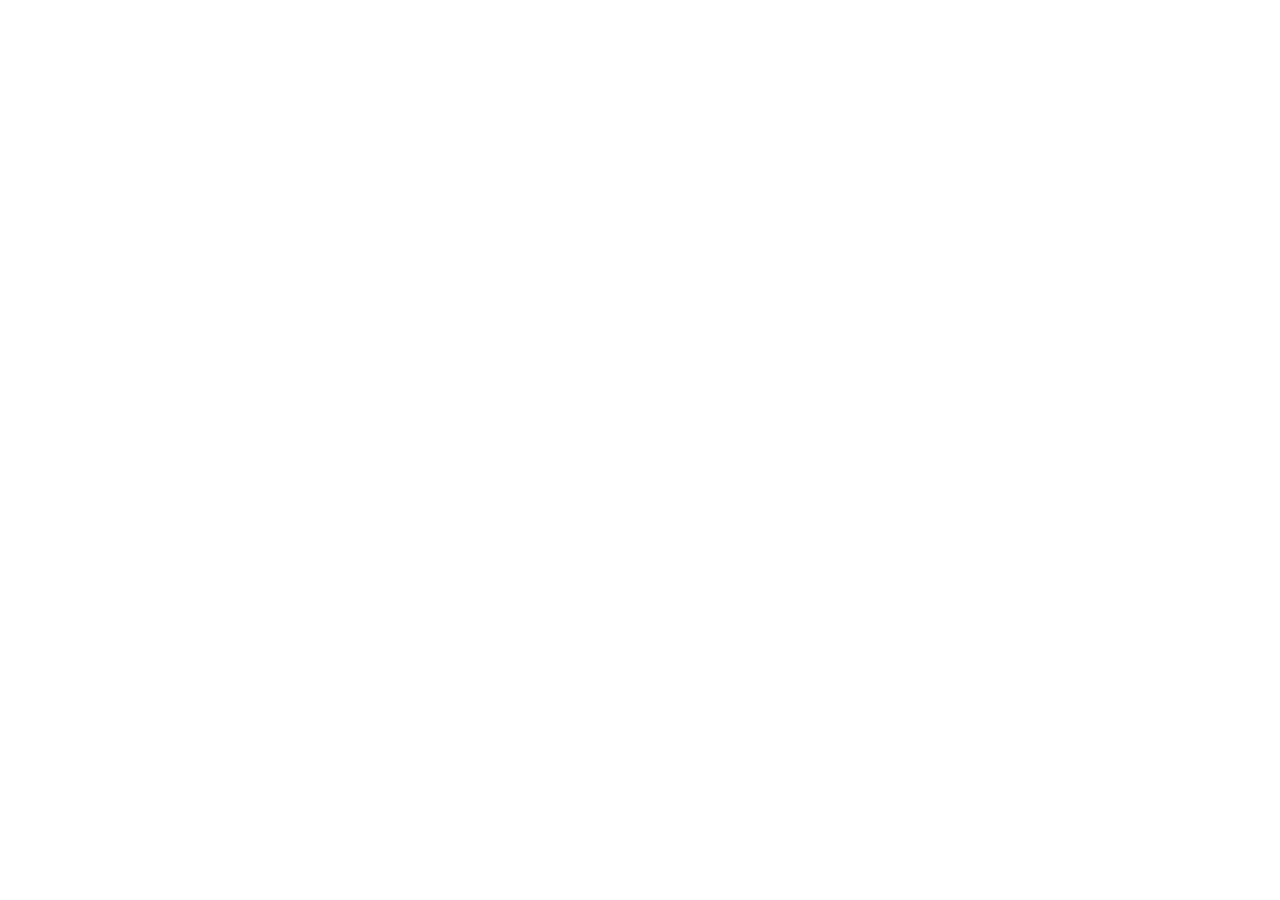
==== tournage.html @ 10fb2f72 "ajout gabarit de base + tailwind" ====
<!DOCTYPE html>
<html lang="fr">
  <head>
    <meta charset="utf-8" />
    <meta name="viewport" content="width=device-width, initial-scale=1.0" />
    <title>Gabarit de site web</title>
    <!-- Code de la description ci-dessous -->
    <meta name="description" content="Description site">
    <link rel="stylesheet" href="css/normalize.css" />
    <link rel="stylesheet" href="css/style.css" />

    <link href="https://unpkg.com/tailwindcss@^1.0/dist/tailwind.min.css" rel="stylesheet">
  </head>

  <body>

  </body>
</html>
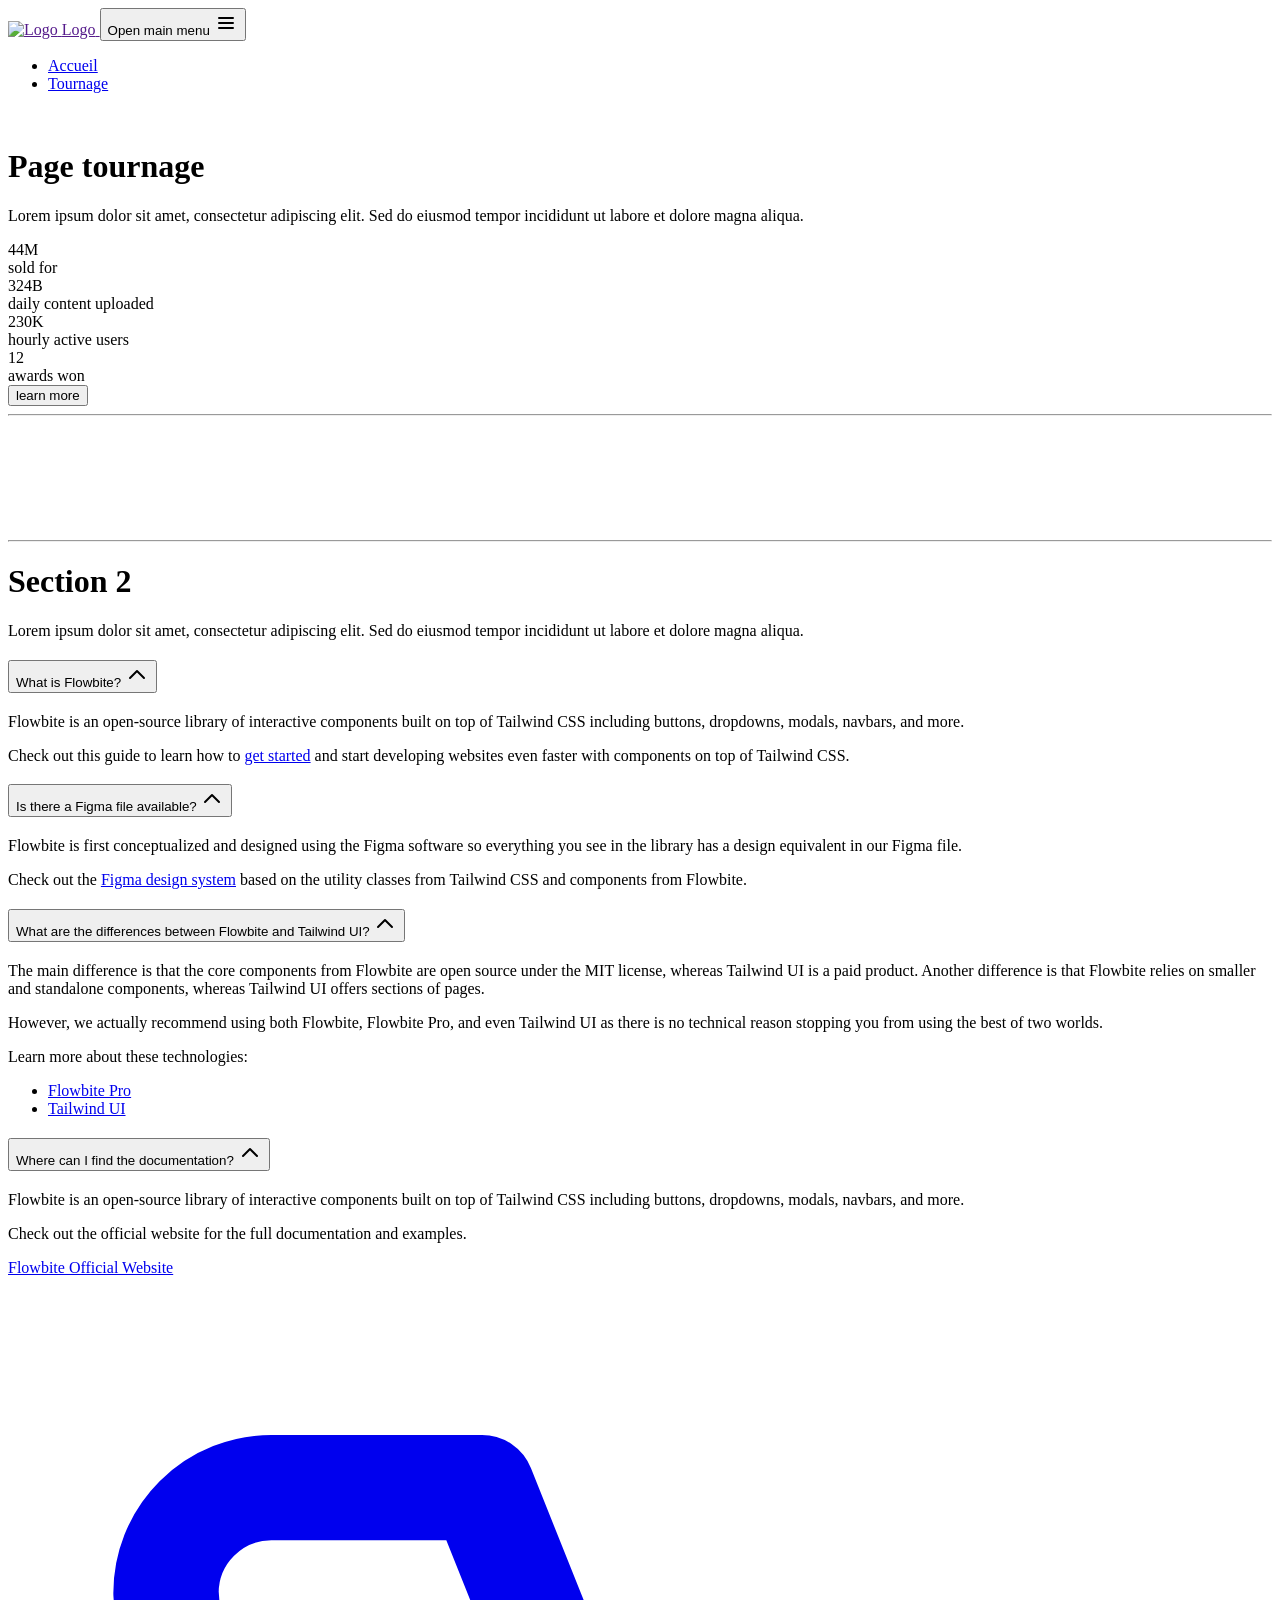
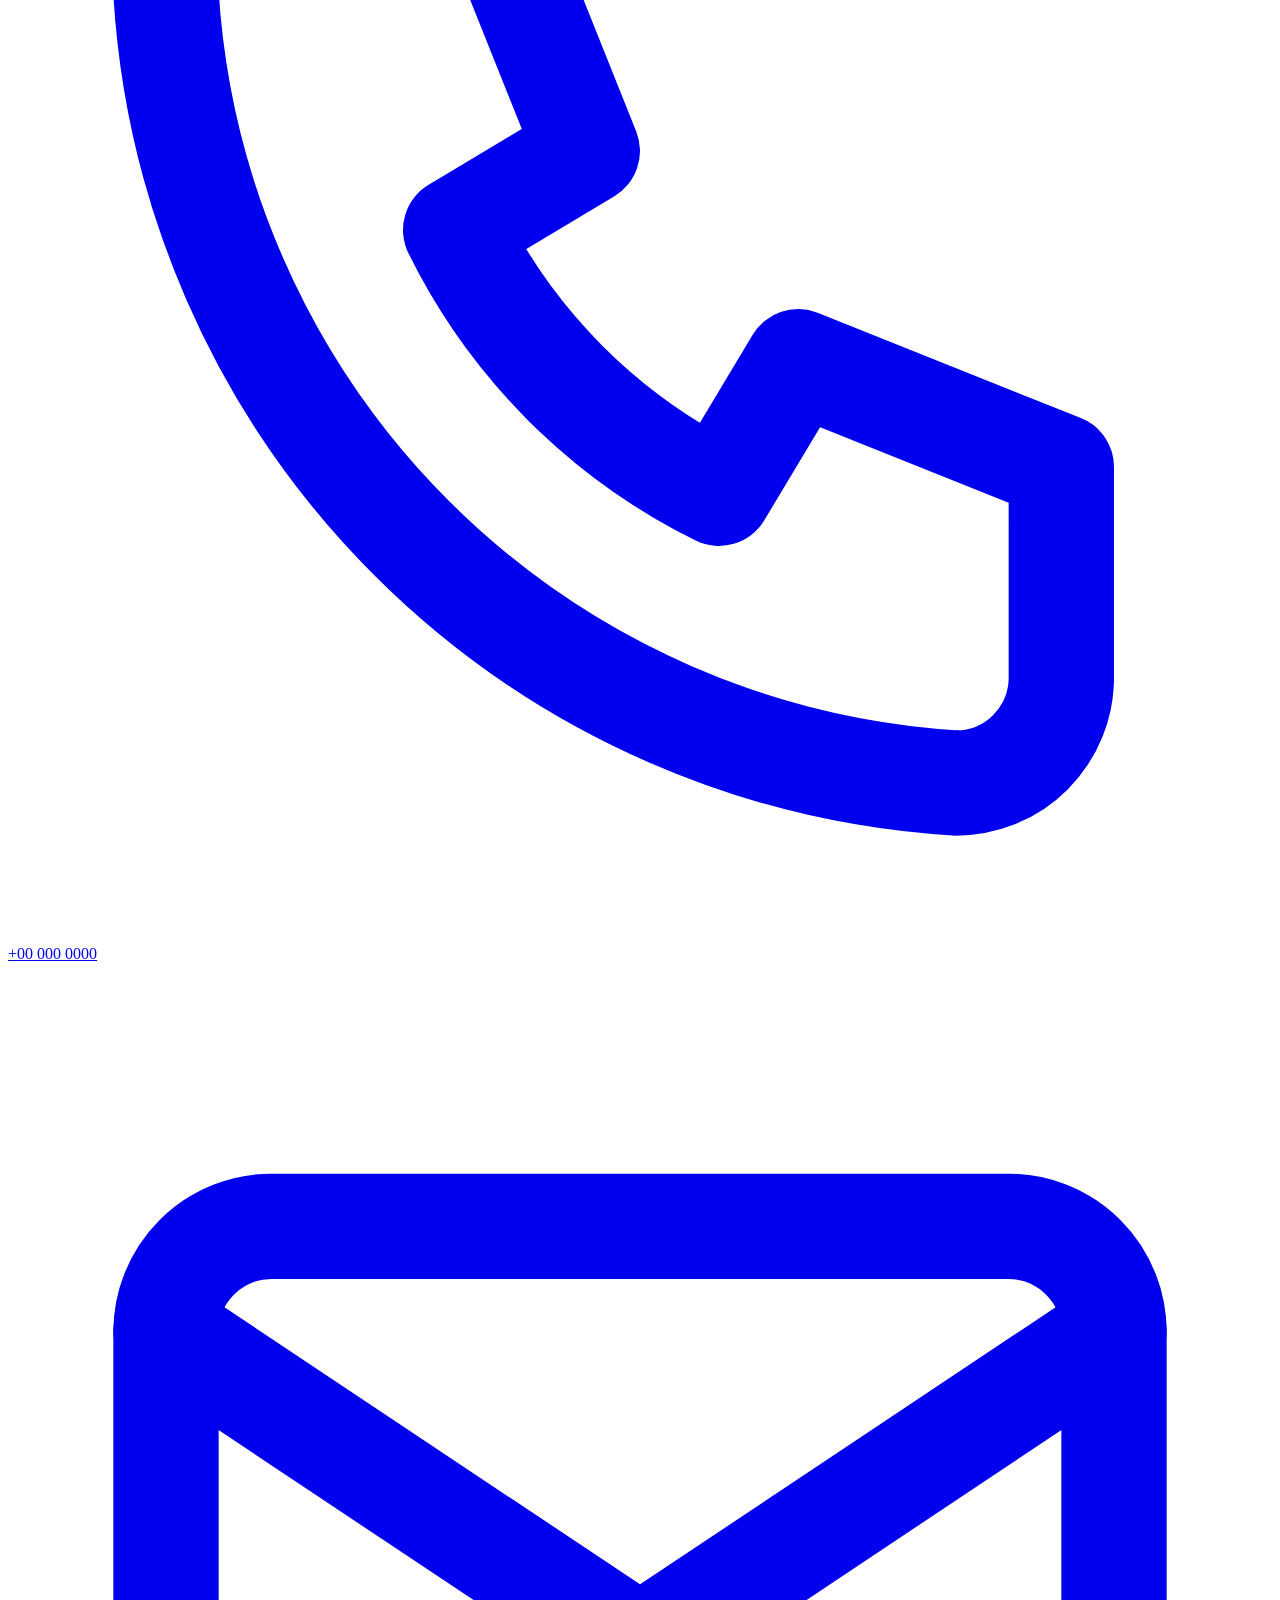
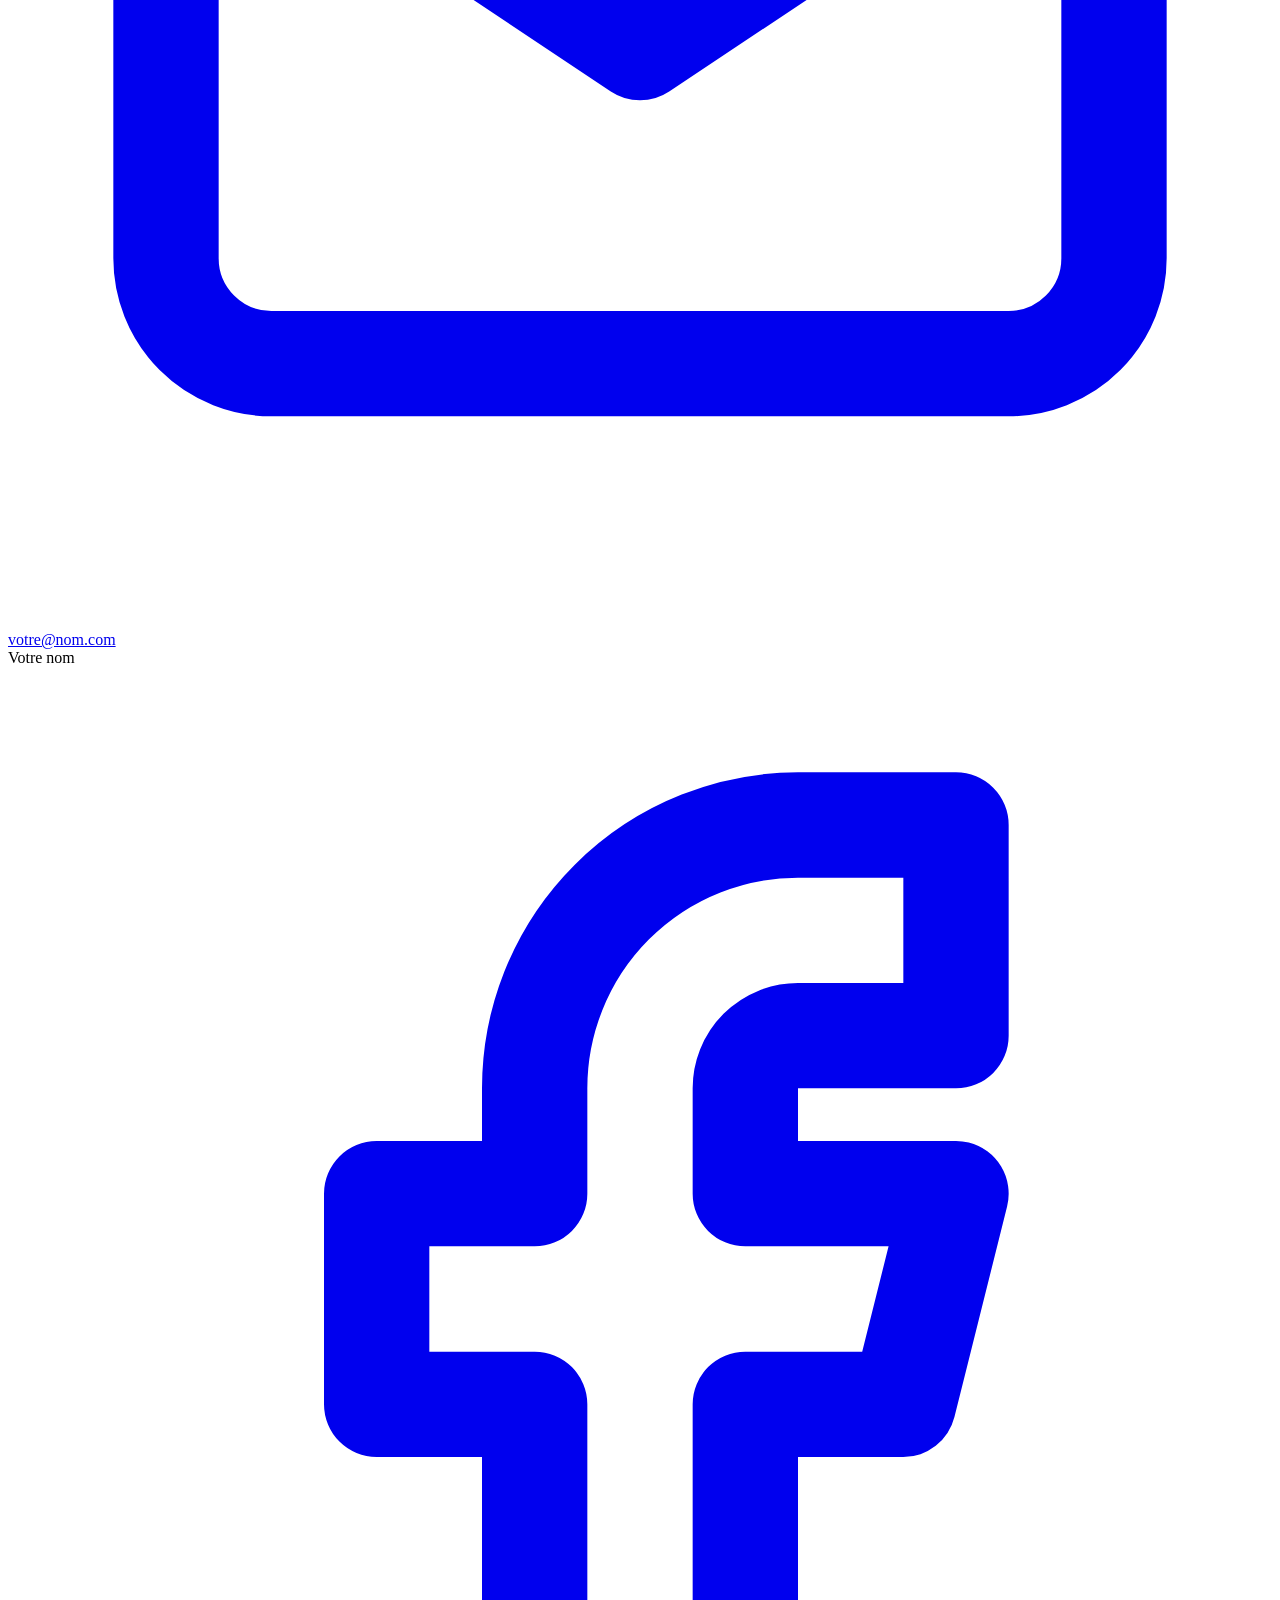
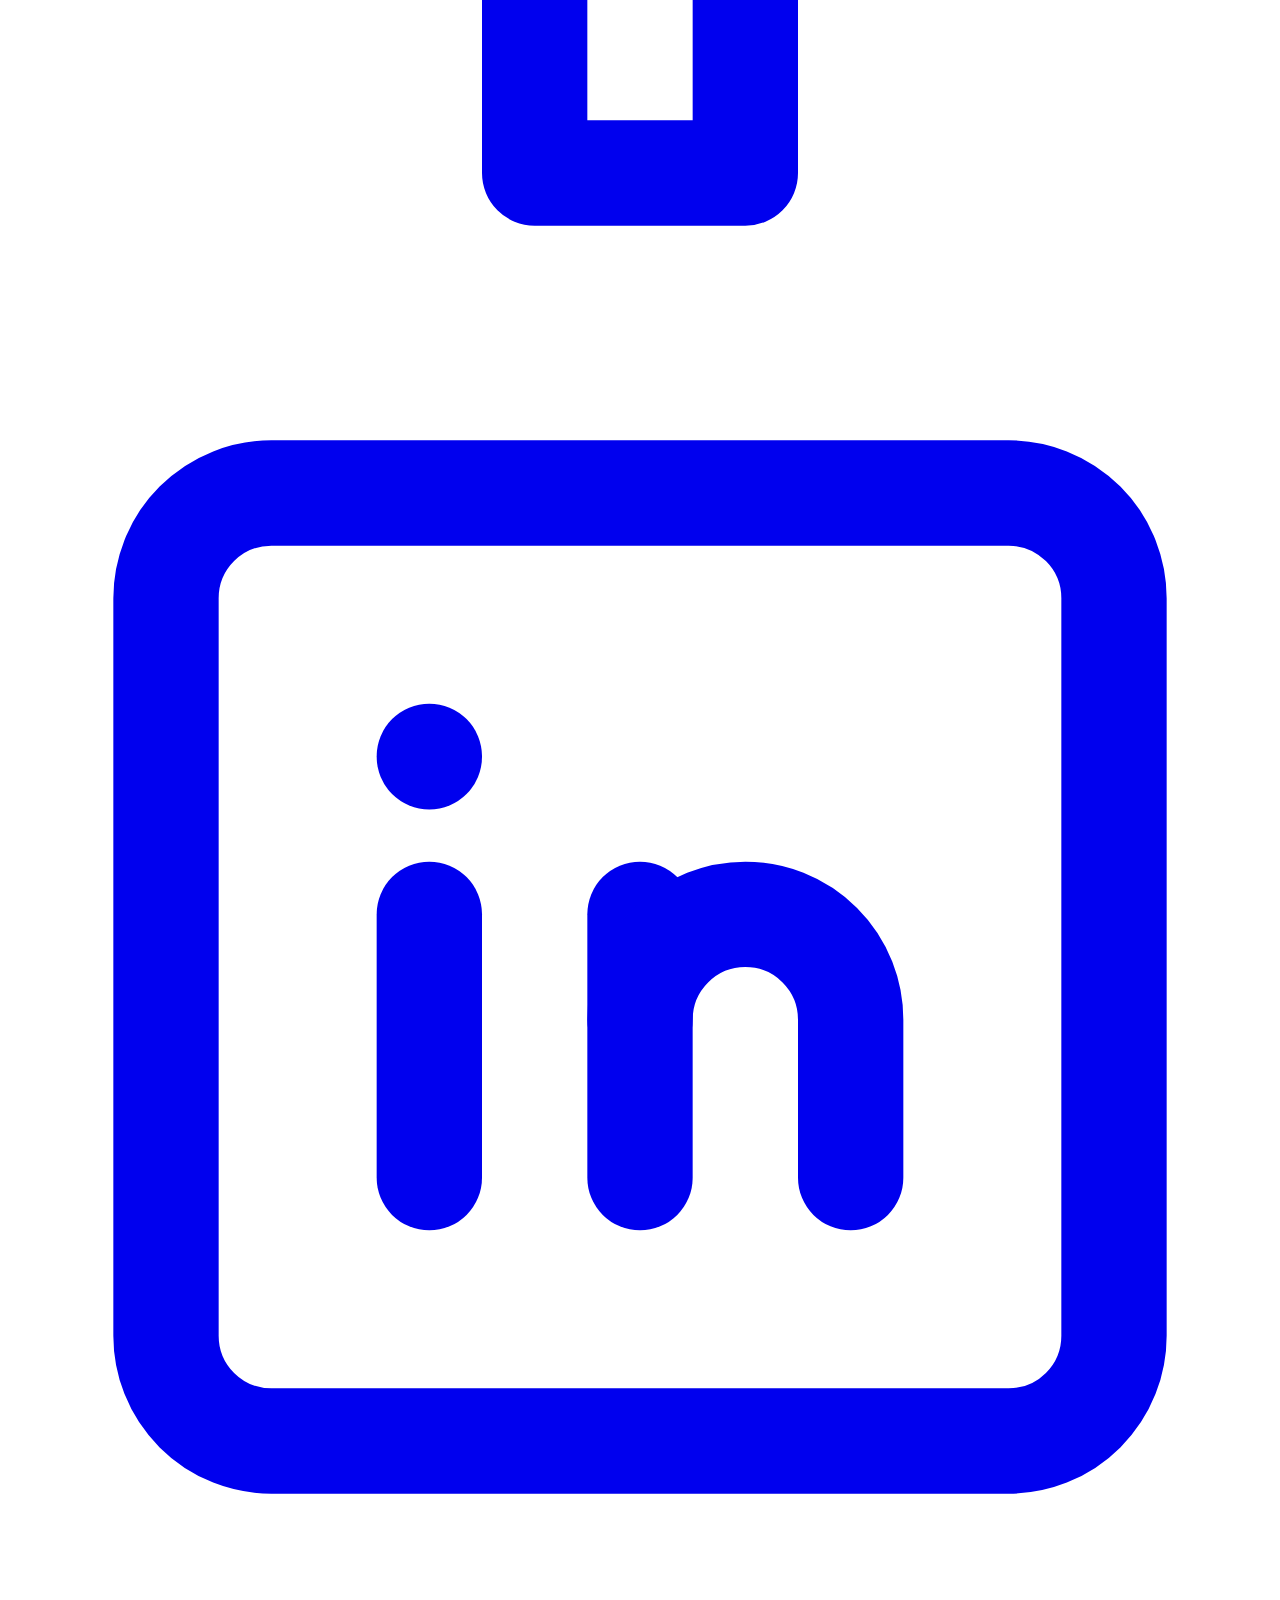
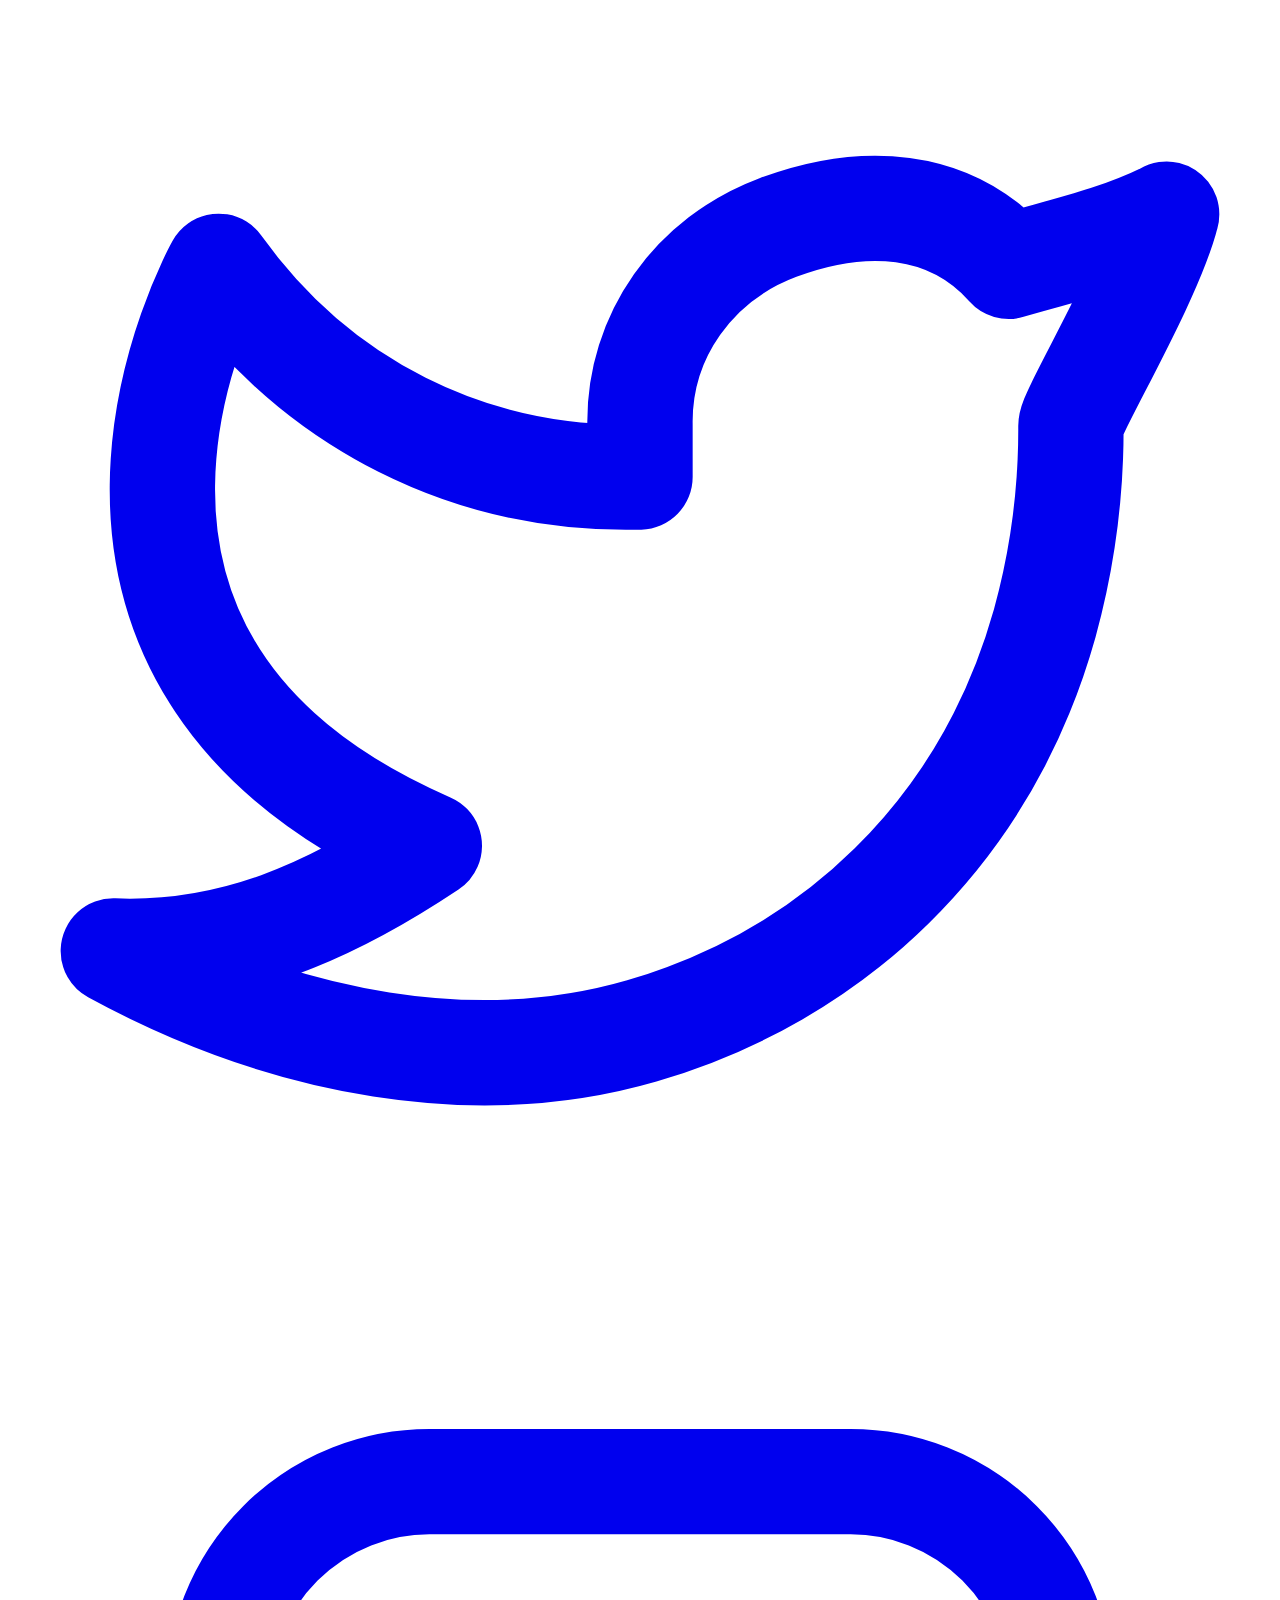
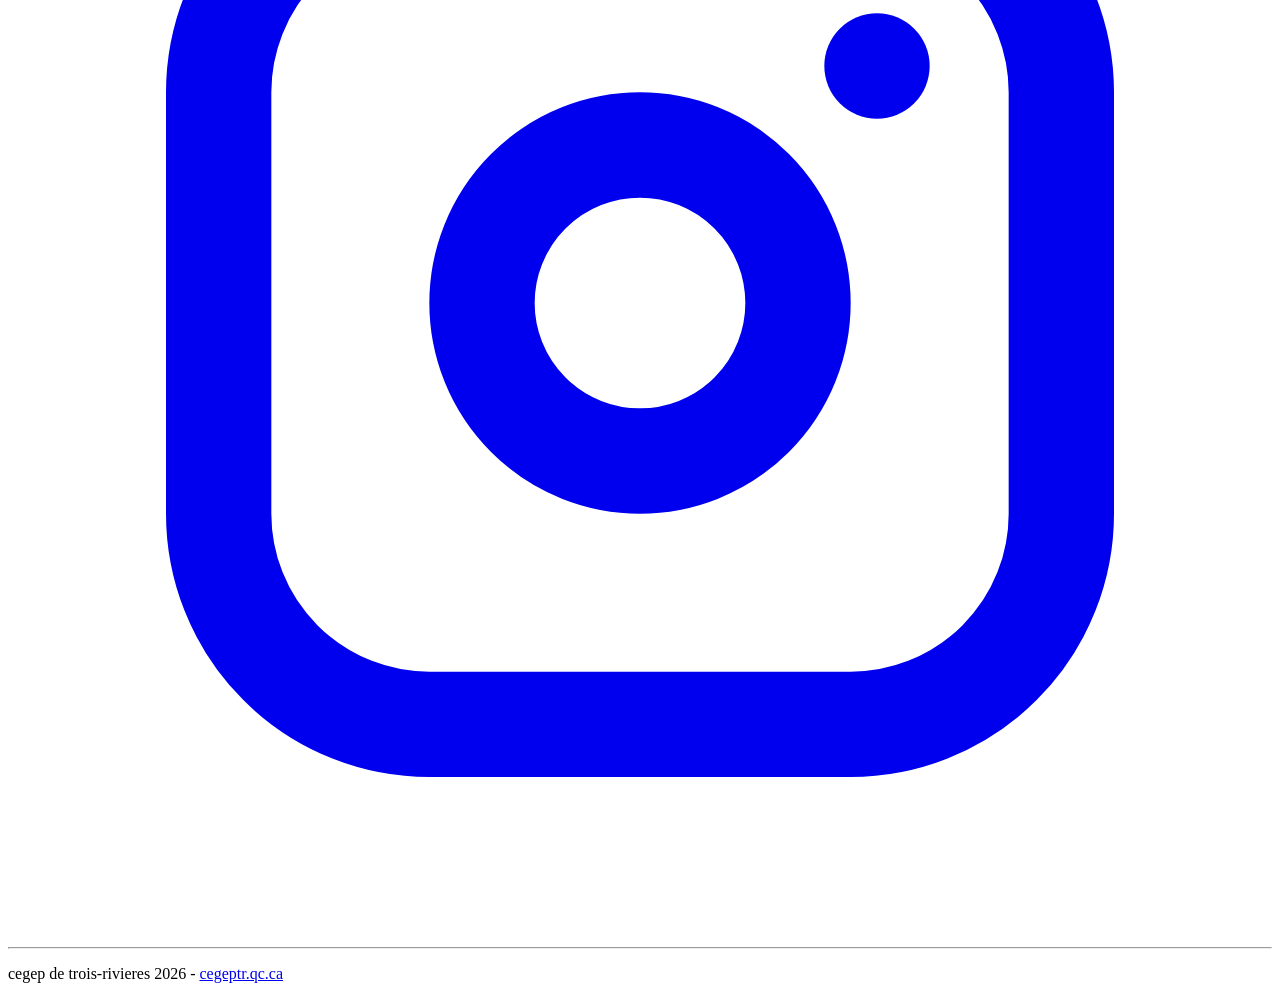
==== commit b10a17a8: "ajout structure de base" ====
--- a/tournage.html
+++ b/tournage.html
@@ -1,18 +1,327 @@
 <!DOCTYPE html>
 <html lang="fr">
-  <head>
-    <meta charset="utf-8" />
-    <meta name="viewport" content="width=device-width, initial-scale=1.0" />
-    <title>Gabarit de site web</title>
-    <!-- Code de la description ci-dessous -->
-    <meta name="description" content="Description site">
-    <link rel="stylesheet" href="css/normalize.css" />
-    <link rel="stylesheet" href="css/style.css" />
-
-    <link href="https://unpkg.com/tailwindcss@^1.0/dist/tailwind.min.css" rel="stylesheet">
-  </head>
-
-  <body>
-
-  </body>
+
+<head>
+  <meta charset="utf-8" />
+  <meta name="viewport" content="width=device-width, initial-scale=1.0" />
+
+  <title>Gabarit de site web</title>
+  <meta name="description" content="Description site">
+
+  <link rel="stylesheet" href="css/normalize.css" />
+  <link rel="stylesheet" href="css/style.css" />
+
+  <link href="https://unpkg.com/tailwindcss@^1.0/dist/tailwind.min.css" rel="stylesheet">
+  <script src="https://unpkg.com/flowbite@1.5.3/dist/flowbite.js"></script>
+
+</head>
+
+<body>
+
+  <header class="header bg-gray-800 text-white">
+    <!-- NAV BAR -->
+    <nav class="bg-neutral-primary w-full z-20 top-0 start-0 border-b border-default">
+      <div class="max-w-screen-xl flex flex-wrap items-center justify-between mx-auto p-4">
+        <a href="" class="flex items-center space-x-3 rtl:space-x-reverse">
+          <img src="" class="h-7" alt="Logo" />
+          <span class="self-center text-xl text-heading font-semibold whitespace-nowrap">Logo</span>
+        </a>
+        <button data-collapse-toggle="navbar-default" type="button"
+          class="inline-flex items-center p-2 w-10 h-10 justify-center text-sm text-body rounded-base md:hidden hover:bg-neutral-secondary-soft hover:text-heading focus:outline-none focus:ring-2 focus:ring-neutral-tertiary"
+          aria-controls="navbar-default" aria-expanded="false">
+          <span class="sr-only">Open main menu</span>
+          <svg class="w-6 h-6" aria-hidden="true" xmlns="http://www.w3.org/2000/svg" width="24" height="24" fill="none"
+            viewBox="0 0 24 24">
+            <path stroke="currentColor" stroke-linecap="round" stroke-width="2" d="M5 7h14M5 12h14M5 17h14" />
+          </svg>
+        </button>
+        <div class="hidden w-full md:block md:w-auto" id="navbar-default">
+          <ul
+            class="font-medium flex flex-col p-4 md:p-0 mt-4 border border-default rounded-base bg-neutral-secondary-soft md:flex-row md:space-x-8 rtl:space-x-reverse md:mt-0 md:border-0 md:bg-neutral-primary">
+            <li>
+              <a href="index.html"
+                class="block py-2 px-3 text-heading rounded hover:bg-neutral-tertiary md:hover:bg-transparent md:border-0 md:hover:text-fg-brand md:p-0 md:dark:hover:bg-transparent">Accueil</a>
+            </li>
+            <li>
+              <a href="tournage.html"
+                class="block py-2 px-3 text-heading rounded hover:bg-neutral-tertiary md:hover:bg-transparent md:border-0 md:hover:text-fg-brand md:p-0 md:dark:hover:bg-transparent">Tournage</a>
+            </li>
+
+          </ul>
+        </div>
+      </div>
+    </nav>
+  </header>
+
+  <main class="max-w-7xl mx-auto px-4 sm:px-6 lg:px-8 py-8">
+    <div class="grid grid-cols-1 md:grid-cols-2 gap-4 mb-8">
+
+      <div class="bg-gray-200 p-4">
+        <img src="" alt="" class="w-full h-auto" />
+      </div>
+
+      <div>
+        <h1 class="text-3xl font-bold text-gray-900">Page tournage</h1>
+
+        <p class="mt-4 text-gray-700">
+          Lorem ipsum dolor sit amet, consectetur adipiscing elit. Sed do eiusmod tempor incididunt ut labore et dolore
+          magna aliqua.
+        </p>
+
+        <div class="grid grid-cols-2 gap-4">
+          <div class="mt-4">
+            <div class="text-2xl font-bold text-green-500">44M</div>
+            <span class="text-gray-700">sold for </span>
+          </div>
+
+          <div class="mt-4">
+            <div class="text-2xl font-bold text-green-500">324B</div>
+            <span class="text-gray-700">daily content uploaded</span>
+          </div>
+
+          <div class="mt-4">
+            <div class="text-2xl font-bold text-green-500">230K</div>
+            <span class="text-gray-700">hourly active users</span>
+          </div>
+
+          <div class="mt-4">
+            <div class="text-2xl font-bold text-green-500">12</div>
+            <span class="text-gray-700">awards won</span>
+          </div>
+        </div>
+
+        <div class="mt-4">
+          <button class="bg-blue-500 hover:bg-blue-700 text-white font-bold py-2 px-4 rounded hover:shadow-lg transition duration-300">
+            learn more
+          </button>
+        </div>
+      </div>
+
+    </div>
+
+    <hr class="my-8">
+
+    <div class="grid grid-cols-1 md:grid-cols-3 gap-4">
+      <div class="bg-gray-200 p-4">
+        <img src="" alt="" class="w-full h-auto" />
+      </div>
+
+      <div class="bg-gray-200 p-4">
+        <img src="" alt="" class="w-full h-auto" />
+      </div>
+
+      <div class="bg-gray-200 p-4">
+        <img src="" alt="" class="w-full h-auto" />
+      </div>
+
+      <div class="bg-gray-200 p-4">
+        <img src="" alt="" class="w-full h-auto" />
+      </div>
+
+      <div class="bg-gray-200 p-4">
+        <img src="" alt="" class="w-full h-auto" />
+      </div>
+
+      <div class="bg-gray-200 p-4">
+        <img src="" alt="" class="w-full h-auto" />
+      </div>
+    </div>
+
+    <hr class="my-8">
+
+    <div>
+      <h1 class="text-3xl font-bold text-gray-900 text-center">Section 2</h1>
+      <p class="mt-4 text-gray-700 text-center">
+        Lorem ipsum dolor sit amet, consectetur adipiscing elit. Sed do eiusmod tempor incididunt ut labore et dolore
+        magna aliqua.
+      </p>
+
+
+      <div id="accordion-flush" data-accordion="collapse" data-active-classes="bg-neutral-primary text-heading"
+        data-inactive-classes="text-body" class="grid grid-cols-1 md:grid-cols-2 gap-x-8">
+
+        <!-- Colonne 1 -->
+        <div>
+          <h2 id="accordion-flush-heading-1">
+            <button type="button"
+              class="flex items-center justify-between w-full py-5 font-medium rtl:text-right text-body border-b border-default gap-3"
+              data-accordion-target="#accordion-flush-body-1" aria-expanded="true"
+              aria-controls="accordion-flush-body-1">
+              <span>What is Flowbite?</span>
+              <svg data-accordion-icon class="w-5 h-5 rotate-180 shrink-0" aria-hidden="true"
+                xmlns="http://www.w3.org/2000/svg" width="24" height="24" fill="none" viewBox="0 0 24 24">
+                <path stroke="currentColor" stroke-linecap="round" stroke-linejoin="round" stroke-width="2"
+                  d="m5 15 7-7 7 7" />
+              </svg>
+            </button>
+          </h2>
+          <div id="accordion-flush-body-1" class="hidden hover:shadow-lg transition duration-300" aria-labelledby="accordion-flush-heading-1">
+            <div class="py-5 border-b border-default text-body">
+              <p class="mb-2">Flowbite is an open-source library of interactive components built on top of Tailwind CSS
+                including buttons, dropdowns, modals, navbars, and more.</p>
+              <p>Check out this guide to learn how to <a href="/docs/getting-started/introduction/"
+                  class="text-fg-brand hover:underline">get started</a> and start developing websites even faster with
+                components on top of Tailwind CSS.</p>
+            </div>
+          </div>
+
+          <h2 id="accordion-flush-heading-2">
+            <button type="button"
+              class="flex items-center justify-between w-full py-5 font-medium rtl:text-right text-body border-b border-default gap-3"
+              data-accordion-target="#accordion-flush-body-2" aria-expanded="false"
+              aria-controls="accordion-flush-body-2">
+              <span>Is there a Figma file available?</span>
+              <svg data-accordion-icon class="w-5 h-5 rotate-180 shrink-0" aria-hidden="true"
+                xmlns="http://www.w3.org/2000/svg" width="24" height="24" fill="none" viewBox="0 0 24 24">
+                <path stroke="currentColor" stroke-linecap="round" stroke-linejoin="round" stroke-width="2"
+                  d="m5 15 7-7 7 7" />
+              </svg>
+            </button>
+          </h2>
+          <div id="accordion-flush-body-2" class="hidden" aria-labelledby="accordion-flush-heading-2">
+            <div class="py-5 border-b border-default text-body">
+              <p class="mb-2">Flowbite is first conceptualized and designed using the Figma software so everything you
+                see in the library has a design equivalent in our Figma file.</p>
+              <p>Check out the <a href="https://flowbite.com/figma/" class="text-fg-brand hover:underline">Figma design
+                  system</a> based on the utility classes from Tailwind CSS and components from Flowbite.</p>
+            </div>
+          </div>
+        </div>
+
+        <!-- Colonne 2 -->
+        <div>
+          <h2 id="accordion-flush-heading-3">
+            <button type="button"
+              class="flex items-center justify-between w-full py-5 font-medium rtl:text-right text-body border-b border-default gap-3"
+              data-accordion-target="#accordion-flush-body-3" aria-expanded="false"
+              aria-controls="accordion-flush-body-3">
+              <span>What are the differences between Flowbite and Tailwind UI?</span>
+              <svg data-accordion-icon class="w-5 h-5 rotate-180 shrink-0" aria-hidden="true"
+                xmlns="http://www.w3.org/2000/svg" width="24" height="24" fill="none" viewBox="0 0 24 24">
+                <path stroke="currentColor" stroke-linecap="round" stroke-linejoin="round" stroke-width="2"
+                  d="m5 15 7-7 7 7" />
+              </svg>
+            </button>
+          </h2>
+          <div id="accordion-flush-body-3" class="hidden" aria-labelledby="accordion-flush-heading-3">
+            <div class="py-5 text-body border-b border-default">
+              <p class="mb-2">The main difference is that the core components from Flowbite are open source under the
+                MIT license, whereas Tailwind UI is a paid product. Another difference is that Flowbite relies on
+                smaller and standalone components, whereas Tailwind UI offers sections of pages.</p>
+              <p class="mb-2">However, we actually recommend using both Flowbite, Flowbite Pro, and even Tailwind UI as
+                there is no technical reason stopping you from using the best of two worlds.</p>
+              <p class="mb-2">Learn more about these technologies:</p>
+              <ul class="ps-5 list-disc">
+                <li><a href="https://flowbite.com/pro/" class="text-fg-brand hover:underline">Flowbite Pro</a></li>
+                <li><a href="https://tailwindui.com/" rel="nofollow" class="text-fg-brand hover:underline">Tailwind
+                    UI</a></li>
+              </ul>
+            </div>
+          </div>
+
+          <h2 id="accordion-flush-heading-4">
+            <button type="button"
+              class="flex items-center justify-between w-full py-5 font-medium rtl:text-right text-body border-b border-default gap-3"
+              data-accordion-target="#accordion-flush-body-4" aria-expanded="false"
+              aria-controls="accordion-flush-body-4">
+              <span>Where can I find the documentation?</span>
+              <svg data-accordion-icon class="w-5 h-5 rotate-180 shrink-0" aria-hidden="true"
+                xmlns="http://www.w3.org/2000/svg" width="24" height="24" fill="none" viewBox="0 0 24 24">
+                <path stroke="currentColor" stroke-linecap="round" stroke-linejoin="round" stroke-width="2"
+                  d="m5 15 7-7 7 7" />
+              </svg>
+            </button>
+          </h2>
+          <div id="accordion-flush-body-4" class="hidden" aria-labelledby="accordion-flush-heading-4">
+            <div class="py-5 text-body border-b border-default">
+              <p class="mb-2">Flowbite is an open-source library of interactive components built on top of Tailwind CSS
+                including buttons, dropdowns, modals, navbars, and more.</p>
+              <p class="mb-2">Check out the official website for the full documentation and examples.</p>
+              <a href="https://flowbite.com/" rel="nofollow" class="text-fg-brand hover:underline">Flowbite Official
+                Website</a>
+            </div>
+          </div>
+        </div>
+
+      </div>
+
+
+    </div>
+  </main>
+
+  <footer class="bg-gray-800 text-gray-300 py-6 px-4 sm:px-8">
+    <div class="container mx-auto flex flex-col sm:flex-row items-center justify-between gap-4">
+
+      <div class="flex items-center gap-6">
+        <a href="tel:+000000000" class="flex items-center gap-2 hover:text-gray-600">
+          <svg xmlns="http://www.w3.org/2000/svg" class="w-4 h-4" viewBox="0 0 24 24" fill="none" stroke="currentColor"
+            stroke-width="2" stroke-linecap="round" stroke-linejoin="round">
+            <path
+              d="M5 4h4l2 5l-2.5 1.5a11 11 0 0 0 5 5l1.5 -2.5l5 2v4a2 2 0 0 1 -2 2a16 16 0 0 1 -15 -15a2 2 0 0 1 2 -2" />
+          </svg>
+          <span class="underline">+00 000 0000</span>
+        </a>
+
+        <a href="mailto:votre@nom.com" class="flex items-center gap-2 hover:text-gray-600">
+          <svg xmlns="http://www.w3.org/2000/svg" class="w-4 h-4" viewBox="0 0 24 24" fill="none" stroke="currentColor"
+            stroke-width="2" stroke-linecap="round" stroke-linejoin="round">
+            <path d="M3 7a2 2 0 0 1 2 -2h14a2 2 0 0 1 2 2v10a2 2 0 0 1 -2 2h-14a2 2 0 0 1 -2 -2v-10z" />
+            <path d="M3 7l9 6l9 -6" />
+          </svg>
+          <span class="underline">votre@nom.com</span>
+        </a>
+      </div>
+
+      <div class="text-sm">
+        Votre nom
+      </div>
+
+      <div class="flex items-center gap-4">
+        <a href="https://www.facebook.com/votre-nom" aria-label="Facebook" class="hover:text-gray-600">
+          <svg xmlns="http://www.w3.org/2000/svg" class="w-4 h-4" viewBox="0 0 24 24" fill="none" stroke="currentColor"
+            stroke-width="2" stroke-linecap="round" stroke-linejoin="round">
+            <path d="M7 10v4h3v7h4v-7h3l1 -4h-4v-2a1 1 0 0 1 1 -1h3v-4h-3a5 5 0 0 0 -5 5v2h-3" />
+          </svg>
+        </a>
+
+        <a href="https://www.linkedin.com/in/votre-nom" aria-label="LinkedIn" class="hover:text-gray-600">
+          <svg xmlns="http://www.w3.org/2000/svg" class="w-4 h-4" viewBox="0 0 24 24" fill="none" stroke="currentColor"
+            stroke-width="2" stroke-linecap="round" stroke-linejoin="round">
+            <rect x="3" y="3" width="18" height="18" rx="2" />
+            <path d="M8 11v5" />
+            <path d="M8 8v.01" />
+            <path d="M12 16v-5" />
+            <path d="M16 16v-3a2 2 0 0 0 -4 0" />
+          </svg>
+        </a>
+
+        <a href="https://www.twitter.com/votre-nom" aria-label="Twitter" class="hover:text-gray-600">
+          <svg xmlns="http://www.w3.org/2000/svg" class="w-4 h-4" viewBox="0 0 24 24" fill="none" stroke="currentColor"
+            stroke-width="2" stroke-linecap="round" stroke-linejoin="round">
+            <path
+              d="M22 4.01c-1 .49 -1.98 .689 -3 .99c-1.121 -1.265 -2.783 -1.335 -4.38 -.737s-2.643 2.06 -2.62 3.737v1c-3.245 .083 -6.135 -1.395 -8 -4c0 0 -4.182 7.433 4 11c-1.872 1.247 -3.739 2.088 -6 2c3.308 1.803 6.913 2.423 10.034 1.517c3.58 -1.04 6.522 -3.723 7.651 -7.742a13.84 13.84 0 0 0 .497 -3.753c0 -.249 1.51 -2.772 1.818 -4.013z" />
+          </svg>
+        </a>
+
+        <a href="https://www.instagram.com/votre-nom" aria-label="Instagram" class="hover:text-gray-600">
+          <svg xmlns="http://www.w3.org/2000/svg" class="w-4 h-4" viewBox="0 0 24 24" fill="none" stroke="currentColor"
+            stroke-width="2" stroke-linecap="round" stroke-linejoin="round">
+            <rect x="4" y="4" width="16" height="16" rx="4" />
+            <circle cx="12" cy="12" r="3" />
+            <circle cx="16.5" cy="7.5" r="1" fill="currentColor" stroke="none" />
+          </svg>
+        </a>
+      </div>
+
+    </div>
+
+    <hr class="my-6 border-gray-700">
+    <p class="text-sm text-gray-500 text-center text-tramsform uppercase">
+      cegep de trois-rivieres 2026 - <a href="https://www.cegeptr.qc.ca/"
+        class="text-gray-400 hover:text-gray-600">cegeptr.qc.ca</a>
+    </p>
+  </footer>
+
+</body>
+
 </html>
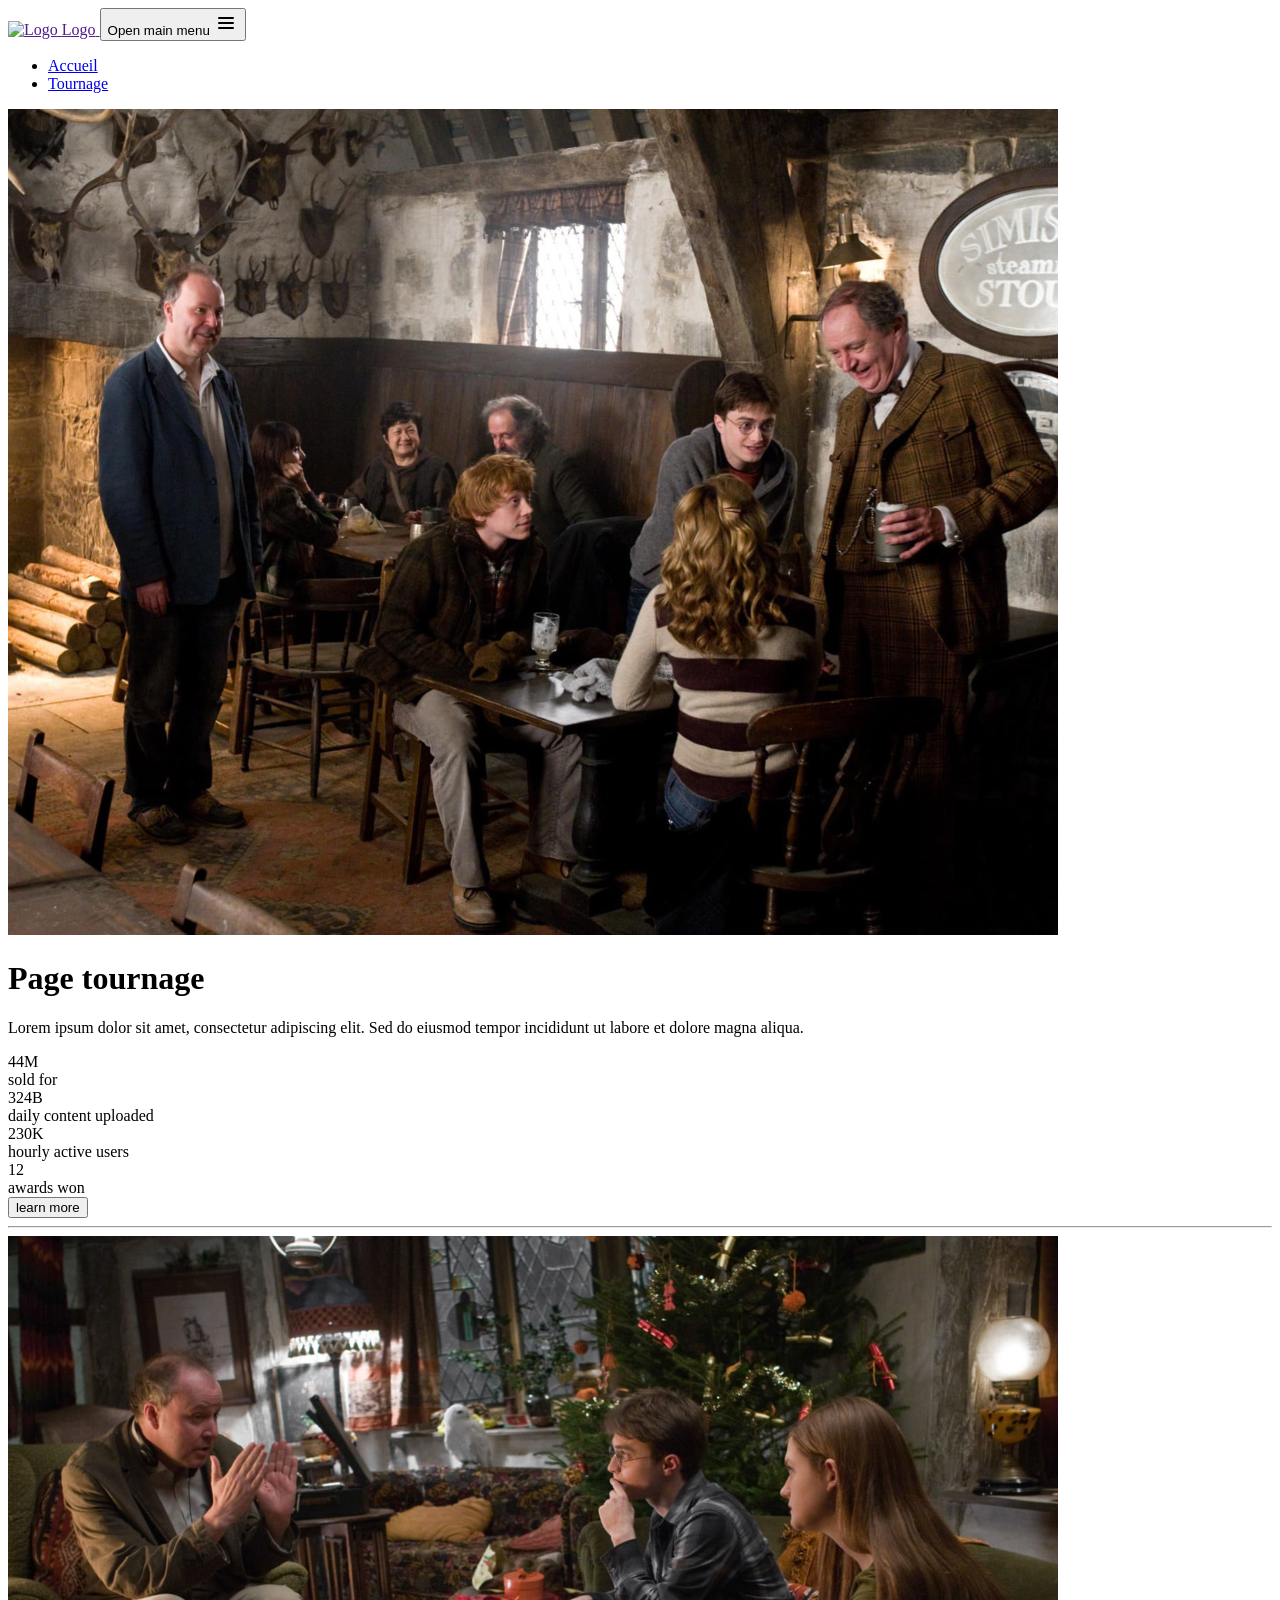
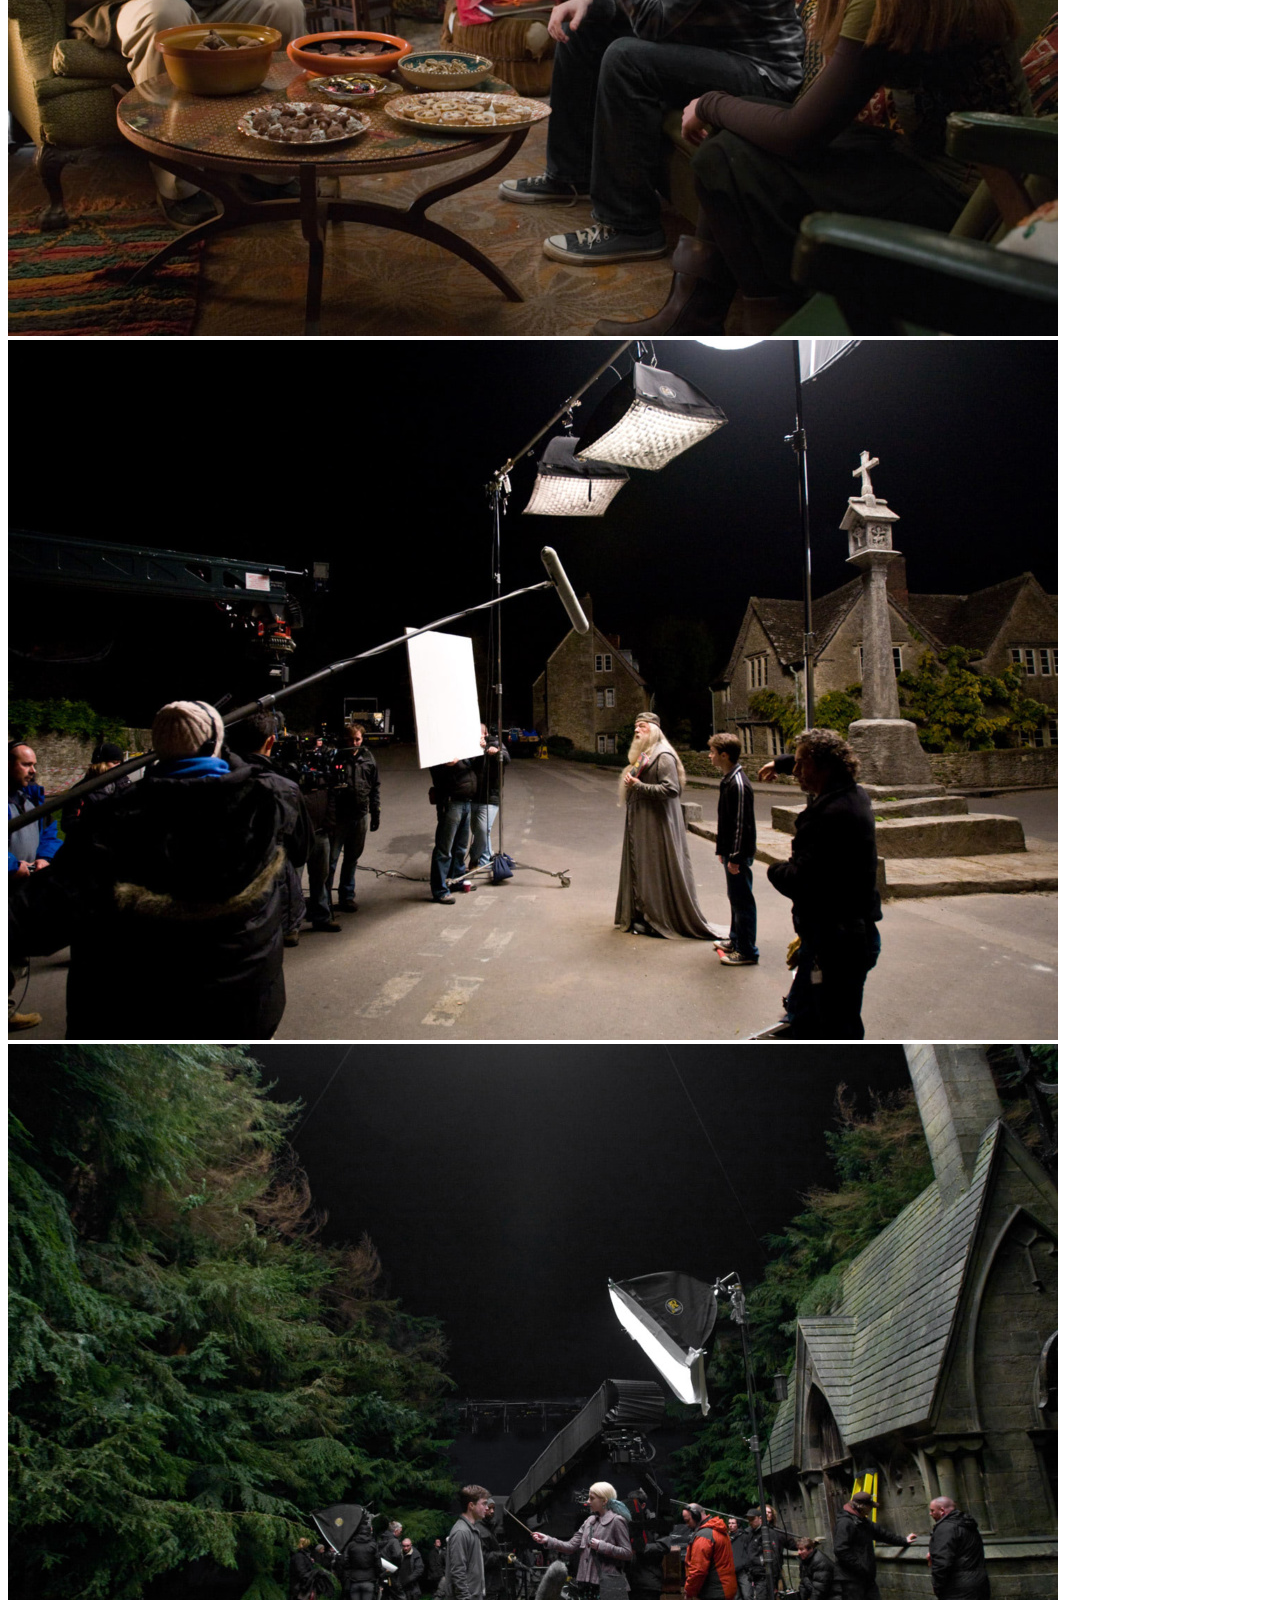
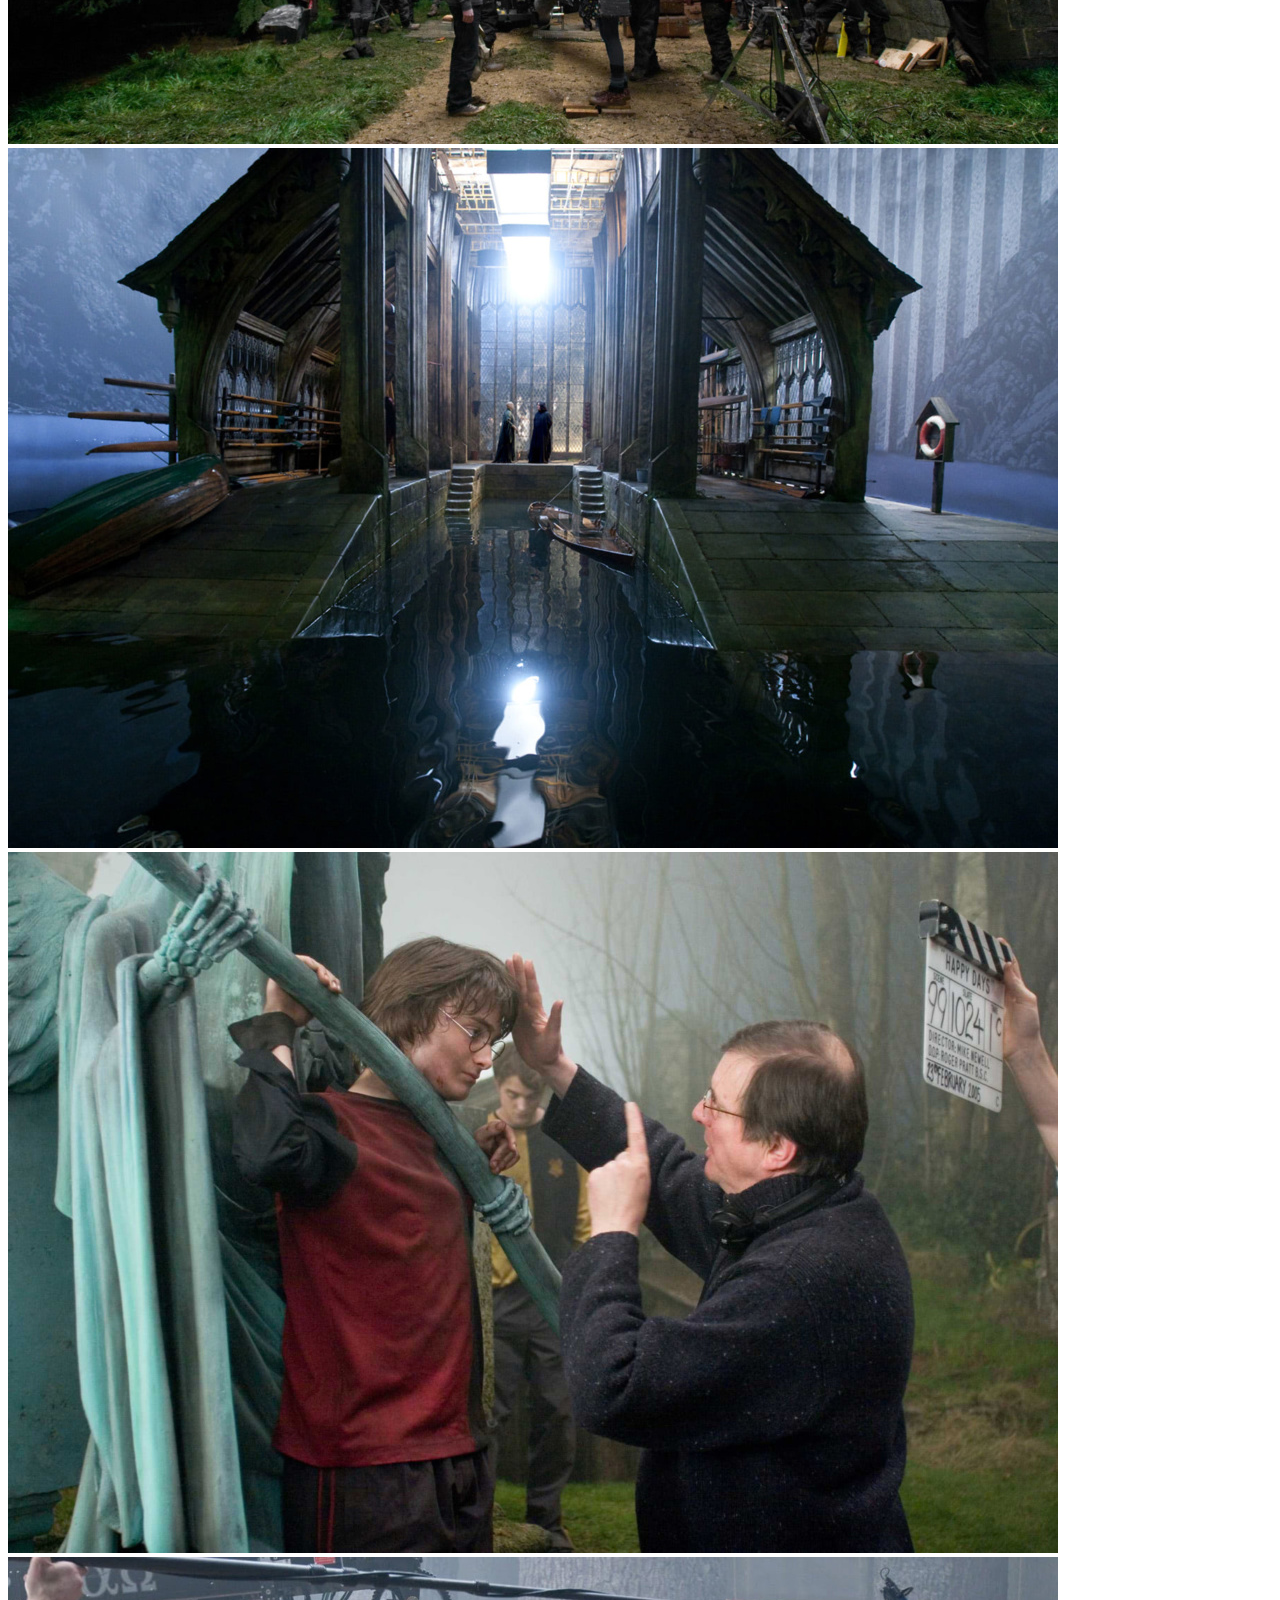
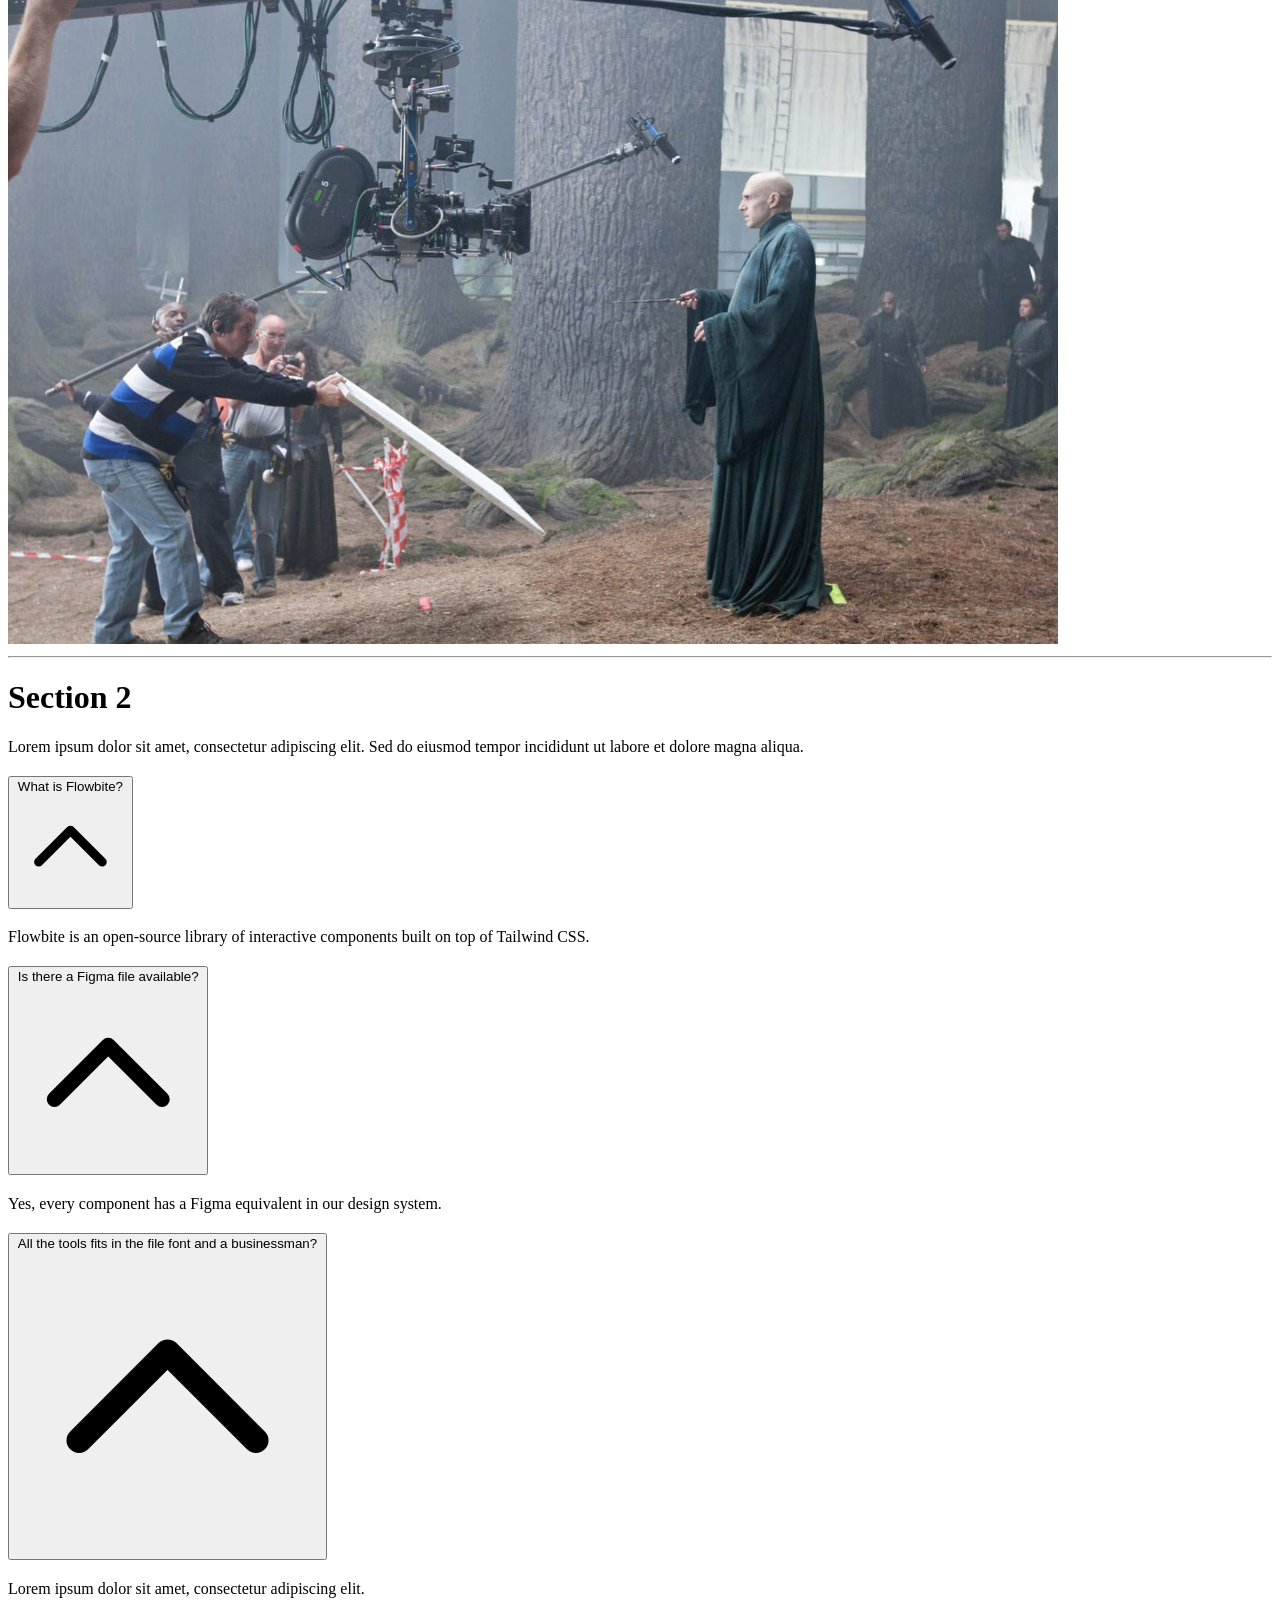
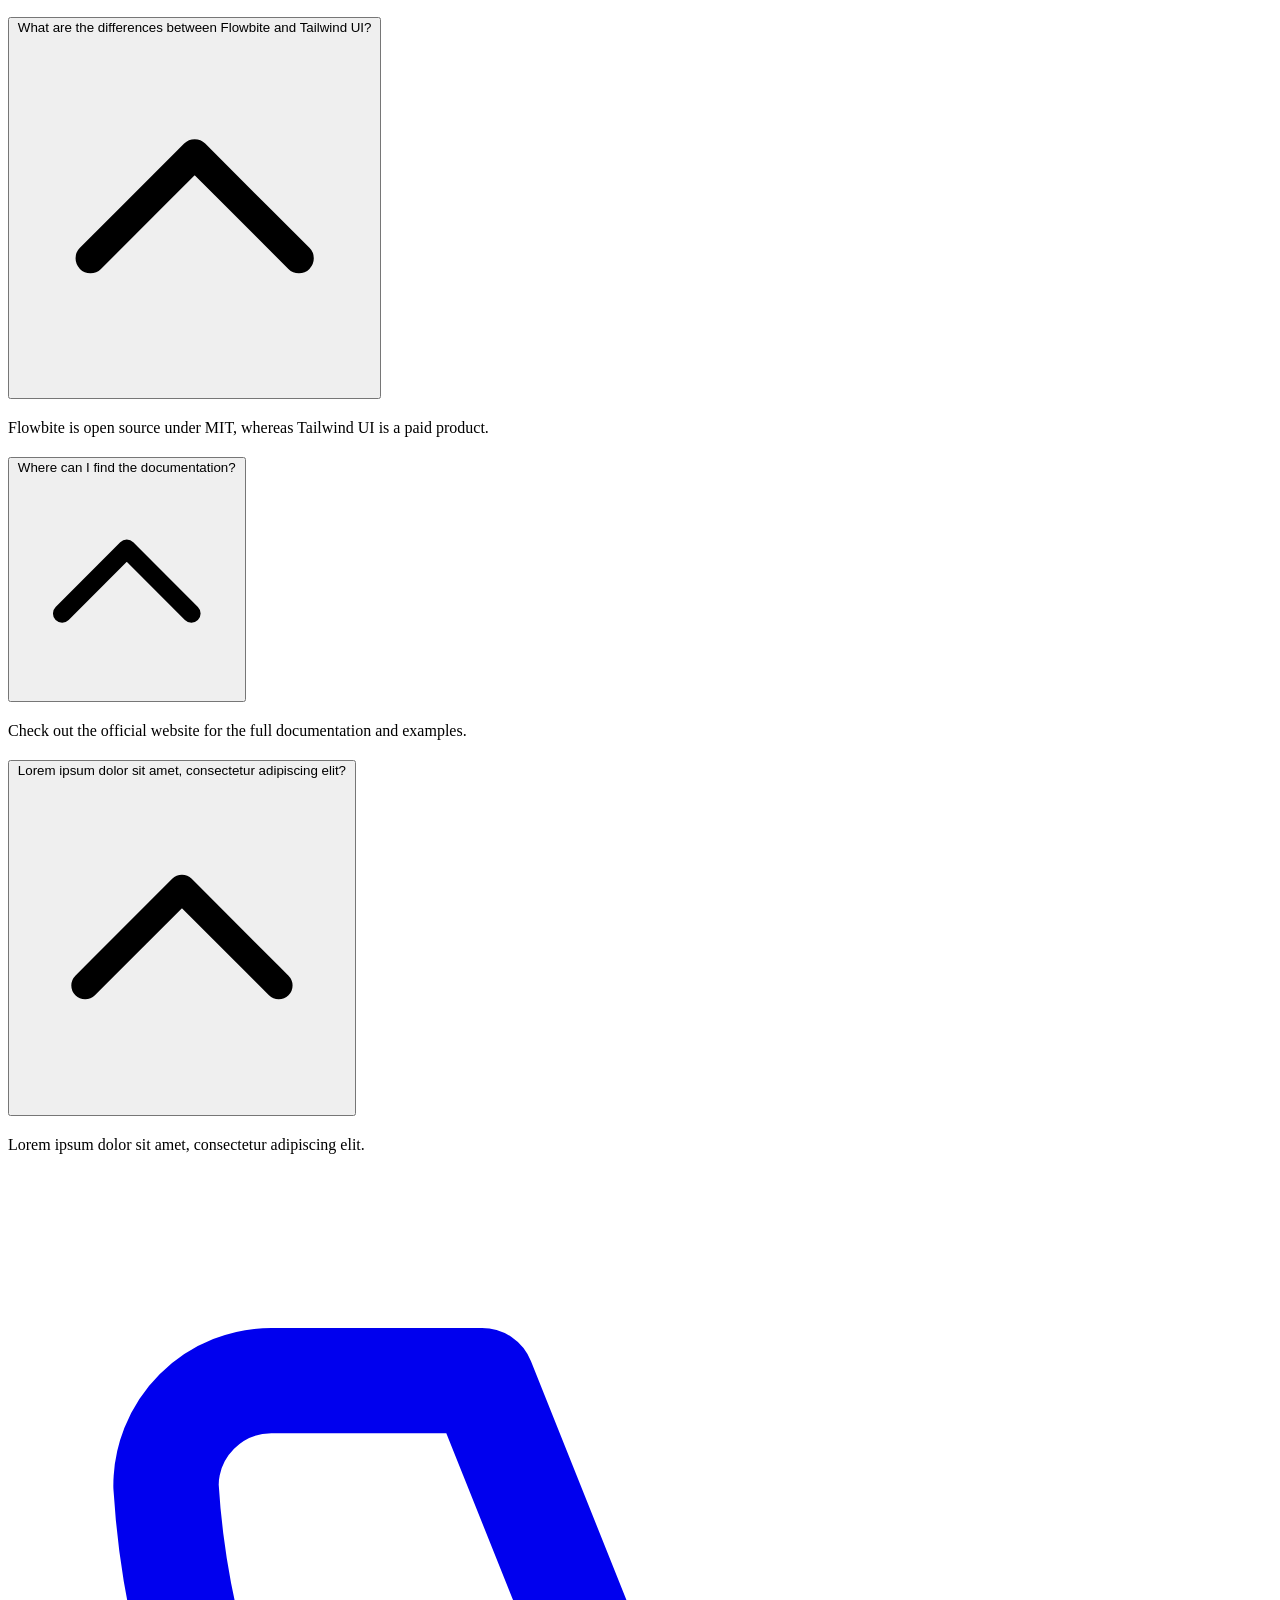
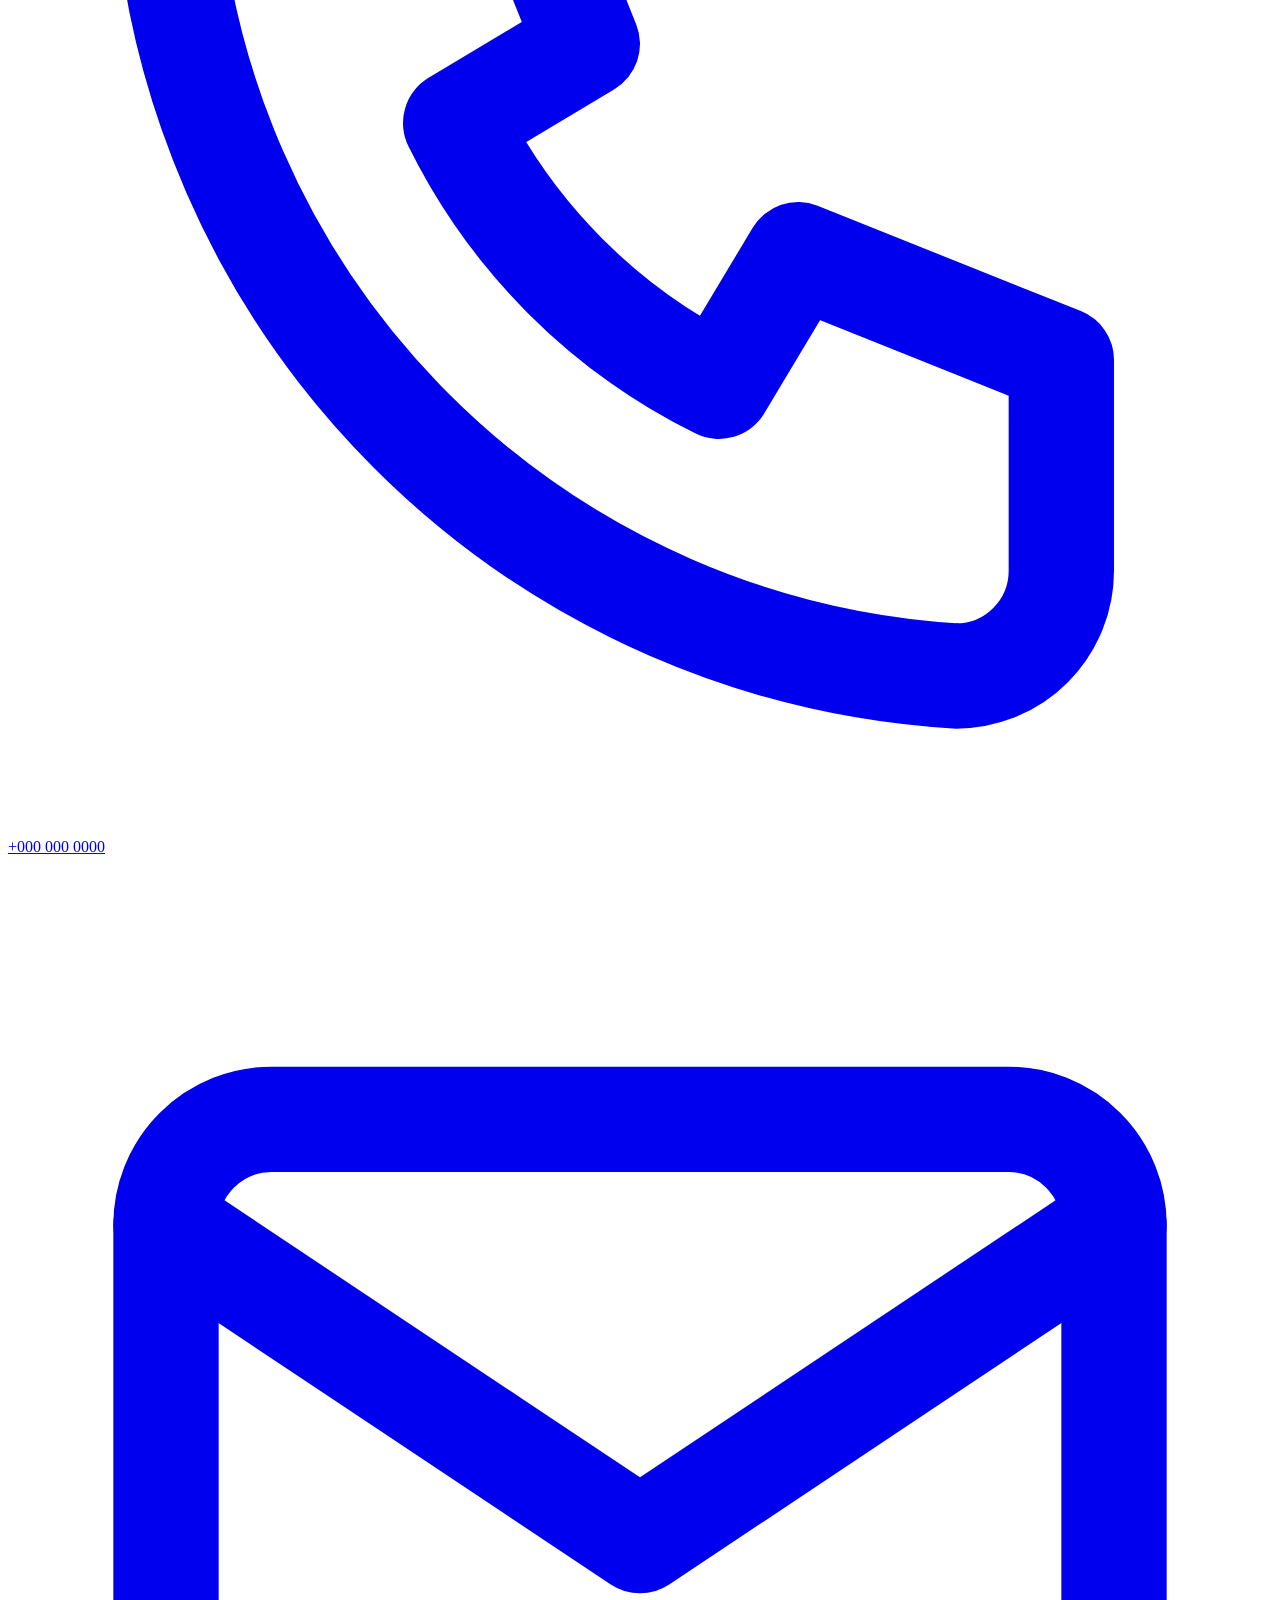
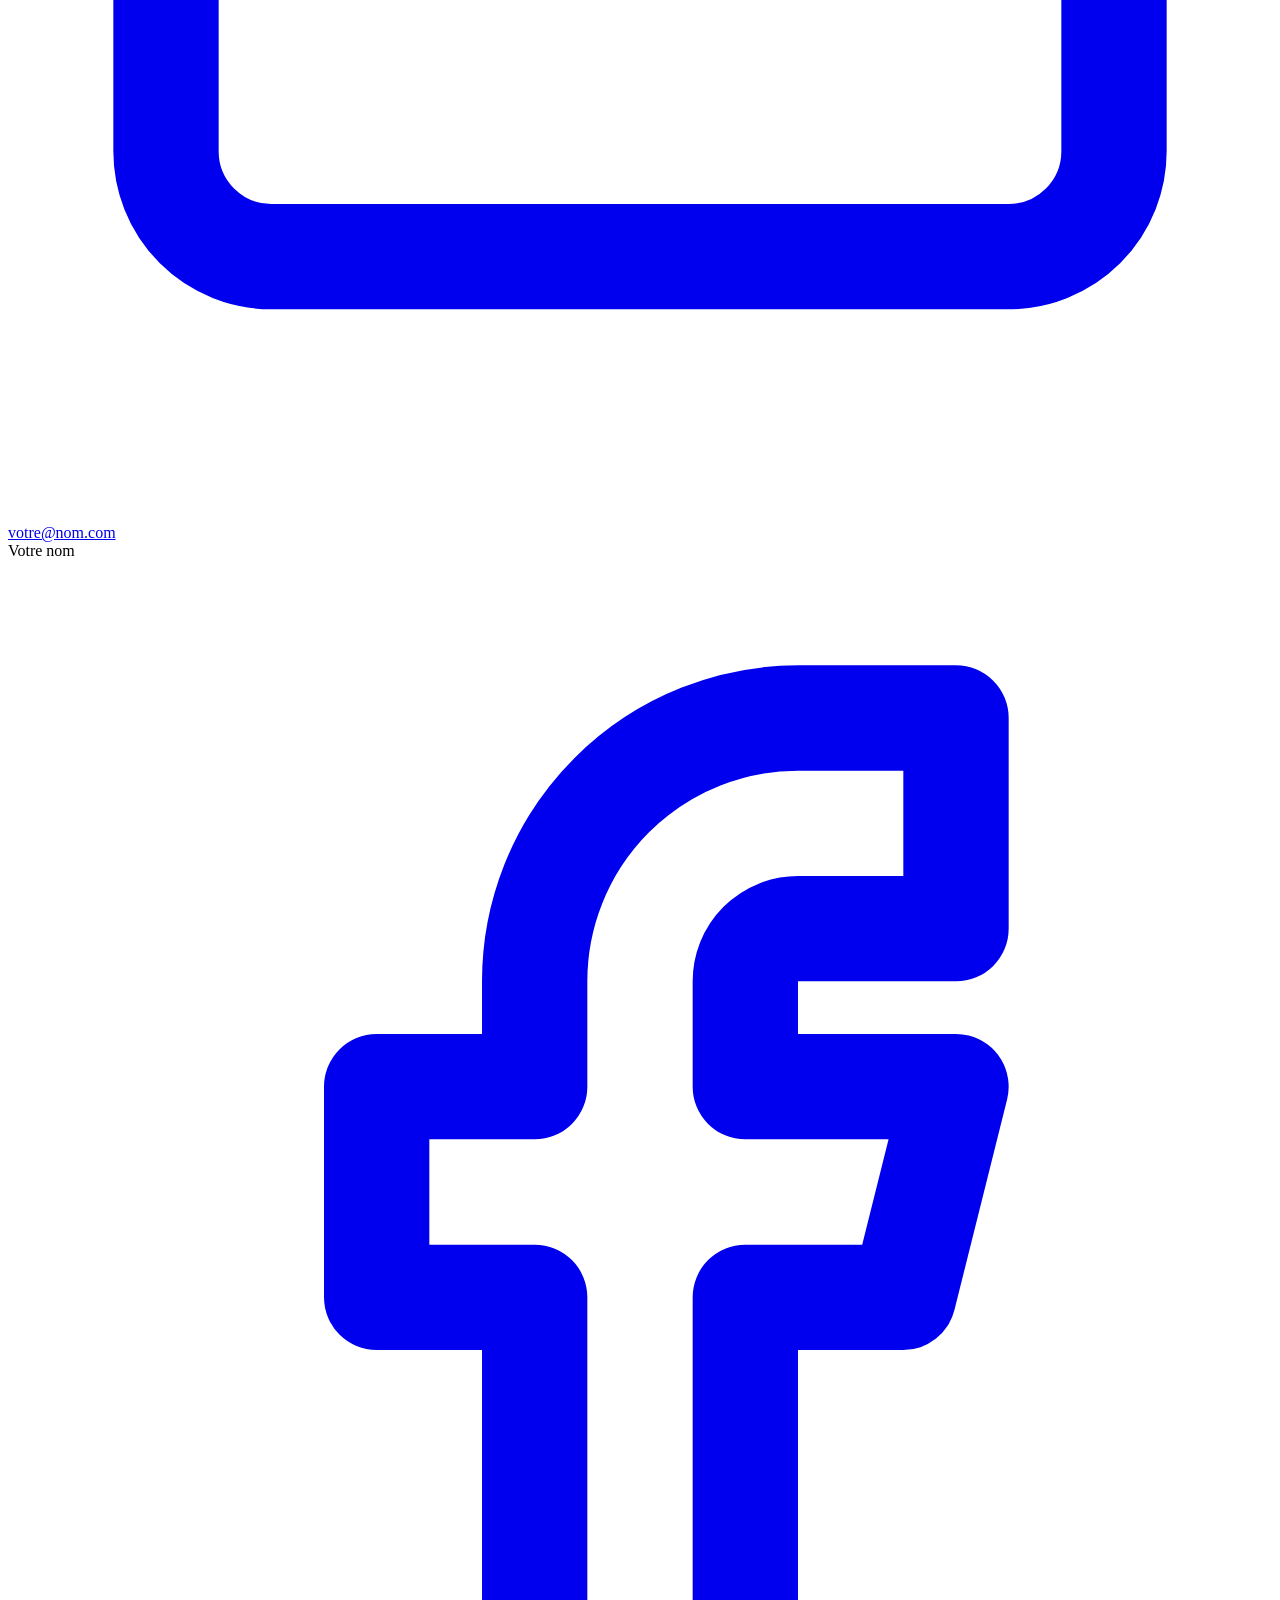
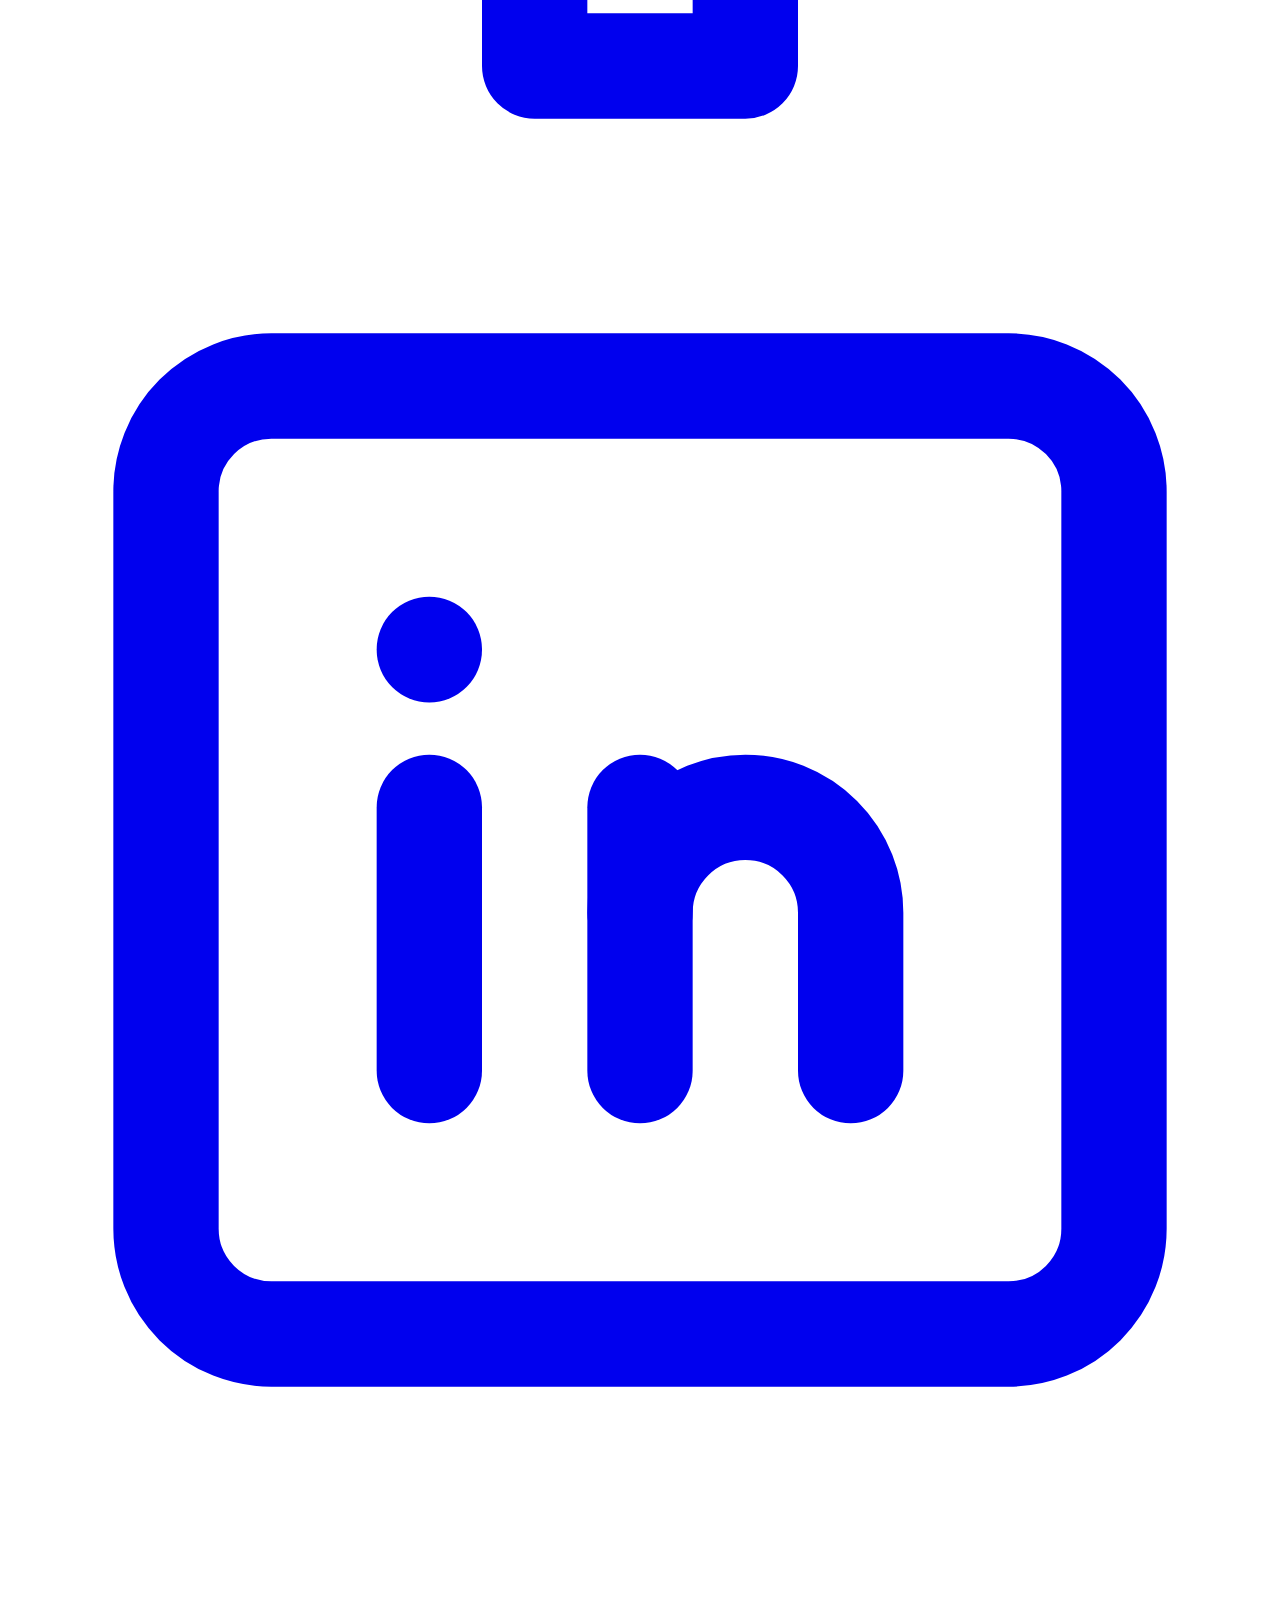
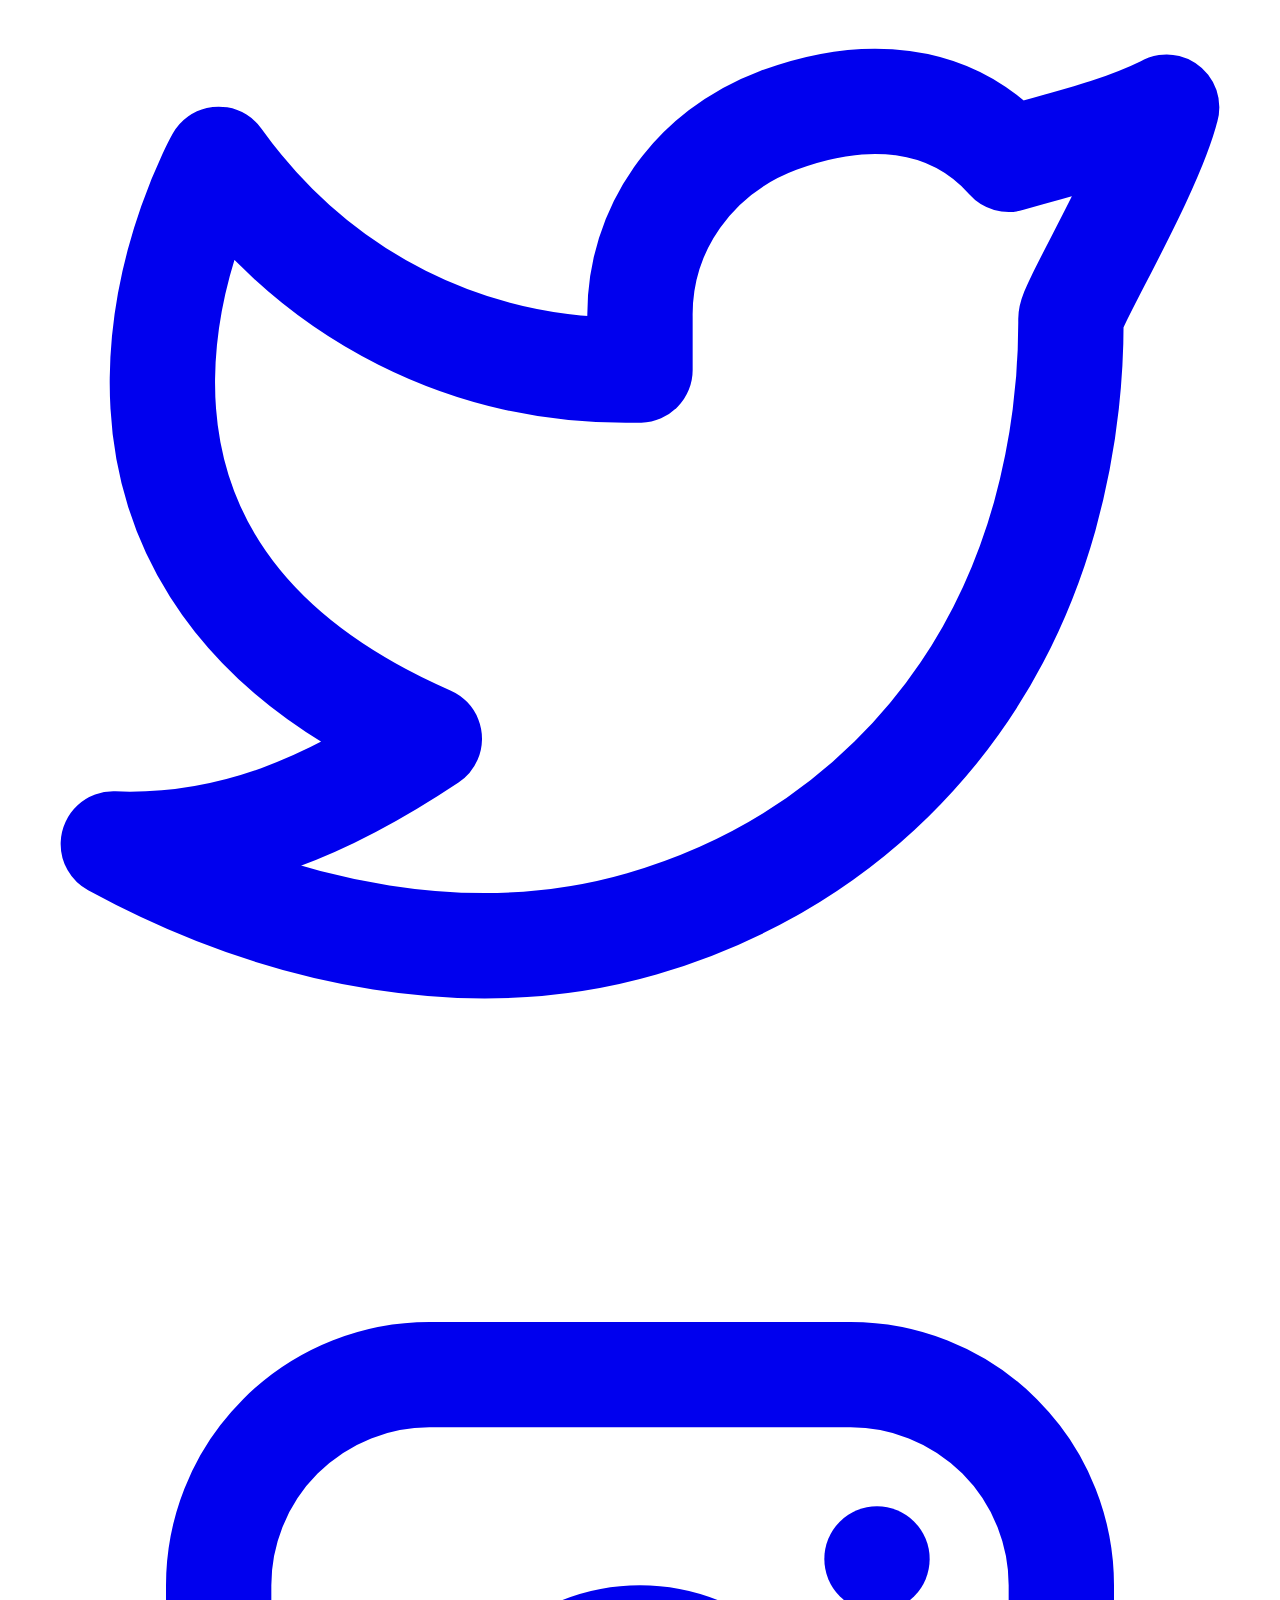
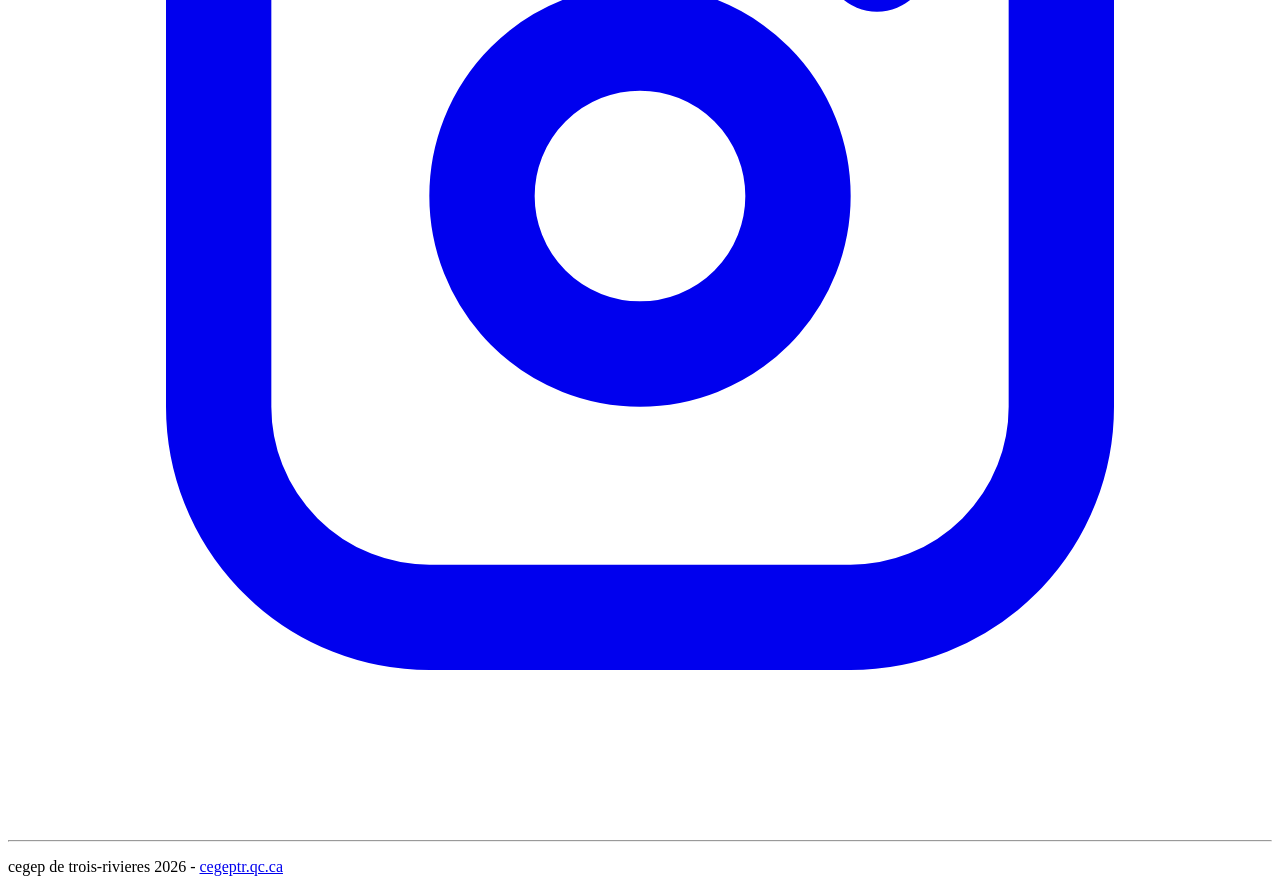
==== commit c88798f7: "ajout des images" ====
--- a/tournage.html
+++ b/tournage.html
@@ -12,7 +12,6 @@
   <link rel="stylesheet" href="css/style.css" />
 
   <link href="https://unpkg.com/tailwindcss@^1.0/dist/tailwind.min.css" rel="stylesheet">
-  <script src="https://unpkg.com/flowbite@1.5.3/dist/flowbite.js"></script>
 
 </head>
 
@@ -23,7 +22,7 @@
     <nav class="bg-neutral-primary w-full z-20 top-0 start-0 border-b border-default">
       <div class="max-w-screen-xl flex flex-wrap items-center justify-between mx-auto p-4">
         <a href="" class="flex items-center space-x-3 rtl:space-x-reverse">
-          <img src="" class="h-7" alt="Logo" />
+          <img src="" class="bi" alt="Logo" />
           <span class="self-center text-xl text-heading font-semibold whitespace-nowrap">Logo</span>
         </a>
         <button data-collapse-toggle="navbar-default" type="button"
@@ -37,7 +36,7 @@
         </button>
         <div class="hidden w-full md:block md:w-auto" id="navbar-default">
           <ul
-            class="font-medium flex flex-col p-4 md:p-0 mt-4 border border-default rounded-base bg-neutral-secondary-soft md:flex-row md:space-x-8 rtl:space-x-reverse md:mt-0 md:border-0 md:bg-neutral-primary">
+            class="font-medium flex flex-col p-4 md:p-0 mt-4 border-default rounded-base bg-neutral-secondary-soft md:flex-row md:space-x-8 rtl:space-x-reverse md:mt-0 md:border-0 md:bg-neutral-primary">
             <li>
               <a href="index.html"
                 class="block py-2 px-3 text-heading rounded hover:bg-neutral-tertiary md:hover:bg-transparent md:border-0 md:hover:text-fg-brand md:p-0 md:dark:hover:bg-transparent">Accueil</a>
@@ -54,10 +53,12 @@
   </header>
 
   <main class="max-w-7xl mx-auto px-4 sm:px-6 lg:px-8 py-8">
+
+     <!-- section tournage -->
     <div class="grid grid-cols-1 md:grid-cols-2 gap-4 mb-8">
 
       <div class="bg-gray-200 p-4">
-        <img src="" alt="" class="w-full h-auto" />
+        <img src="/media/tournage2.jpg" alt="Tournage" class="object-cover h-600 w-full" />
       </div>
 
       <div>
@@ -101,34 +102,36 @@
 
     <hr class="my-8">
 
+   <!-- section 2 - tournage -->
     <div class="grid grid-cols-1 md:grid-cols-3 gap-4">
       <div class="bg-gray-200 p-4">
-        <img src="" alt="" class="w-full h-auto" />
-      </div>
-
-      <div class="bg-gray-200 p-4">
-        <img src="" alt="" class="w-full h-auto" />
-      </div>
-
-      <div class="bg-gray-200 p-4">
-        <img src="" alt="" class="w-full h-auto" />
-      </div>
-
-      <div class="bg-gray-200 p-4">
-        <img src="" alt="" class="w-full h-auto" />
-      </div>
-
-      <div class="bg-gray-200 p-4">
-        <img src="" alt="" class="w-full h-auto" />
-      </div>
-
-      <div class="bg-gray-200 p-4">
-        <img src="" alt="" class="w-full h-auto" />
+        <img src="/media/behind1.jpg" alt="Behind the scenes" class="w-full h-auto" />
+      </div>
+
+      <div class="bg-gray-200 p-4">
+        <img src="/media/behind2.jpg" alt="Behind the scenes" class="w-full h-auto" />
+      </div>
+
+      <div class="bg-gray-200 p-4">
+        <img src="/media/behind3.jpg" alt="Behind the scenes" class="w-full h-auto" />
+      </div>
+
+      <div class="bg-gray-200 p-4">
+        <img src="/media/behind4.jpg" alt="Behind the scenes" class="w-full h-auto" />
+      </div>
+
+      <div class="bg-gray-200 p-4">
+        <img src="/media/behind5.jpg" alt="Behind the scenes" class="w-full h-auto" />
+      </div>
+
+      <div class="bg-gray-200 p-4">
+        <img src="/media/behind6.jpg" alt="Behind the scenes" class="w-full h-auto" />
       </div>
     </div>
 
     <hr class="my-8">
 
+    <!-- section 2 - faq -->
     <div>
       <h1 class="text-3xl font-bold text-gray-900 text-center">Section 2</h1>
       <p class="mt-4 text-gray-700 text-center">
@@ -137,113 +140,118 @@
       </p>
 
 
-      <div id="accordion-flush" data-accordion="collapse" data-active-classes="bg-neutral-primary text-heading"
-        data-inactive-classes="text-body" class="grid grid-cols-1 md:grid-cols-2 gap-x-8">
-
-        <!-- Colonne 1 -->
-        <div>
-          <h2 id="accordion-flush-heading-1">
-            <button type="button"
-              class="flex items-center justify-between w-full py-5 font-medium rtl:text-right text-body border-b border-default gap-3"
-              data-accordion-target="#accordion-flush-body-1" aria-expanded="true"
-              aria-controls="accordion-flush-body-1">
-              <span>What is Flowbite?</span>
-              <svg data-accordion-icon class="w-5 h-5 rotate-180 shrink-0" aria-hidden="true"
-                xmlns="http://www.w3.org/2000/svg" width="24" height="24" fill="none" viewBox="0 0 24 24">
-                <path stroke="currentColor" stroke-linecap="round" stroke-linejoin="round" stroke-width="2"
-                  d="m5 15 7-7 7 7" />
-              </svg>
-            </button>
-          </h2>
-          <div id="accordion-flush-body-1" class="hidden hover:shadow-lg transition duration-300" aria-labelledby="accordion-flush-heading-1">
-            <div class="py-5 border-b border-default text-body">
-              <p class="mb-2">Flowbite is an open-source library of interactive components built on top of Tailwind CSS
-                including buttons, dropdowns, modals, navbars, and more.</p>
-              <p>Check out this guide to learn how to <a href="/docs/getting-started/introduction/"
-                  class="text-fg-brand hover:underline">get started</a> and start developing websites even faster with
-                components on top of Tailwind CSS.</p>
-            </div>
-          </div>
-
-          <h2 id="accordion-flush-heading-2">
-            <button type="button"
-              class="flex items-center justify-between w-full py-5 font-medium rtl:text-right text-body border-b border-default gap-3"
-              data-accordion-target="#accordion-flush-body-2" aria-expanded="false"
-              aria-controls="accordion-flush-body-2">
-              <span>Is there a Figma file available?</span>
-              <svg data-accordion-icon class="w-5 h-5 rotate-180 shrink-0" aria-hidden="true"
-                xmlns="http://www.w3.org/2000/svg" width="24" height="24" fill="none" viewBox="0 0 24 24">
-                <path stroke="currentColor" stroke-linecap="round" stroke-linejoin="round" stroke-width="2"
-                  d="m5 15 7-7 7 7" />
-              </svg>
-            </button>
-          </h2>
-          <div id="accordion-flush-body-2" class="hidden" aria-labelledby="accordion-flush-heading-2">
-            <div class="py-5 border-b border-default text-body">
-              <p class="mb-2">Flowbite is first conceptualized and designed using the Figma software so everything you
-                see in the library has a design equivalent in our Figma file.</p>
-              <p>Check out the <a href="https://flowbite.com/figma/" class="text-fg-brand hover:underline">Figma design
-                  system</a> based on the utility classes from Tailwind CSS and components from Flowbite.</p>
-            </div>
-          </div>
-        </div>
-
-        <!-- Colonne 2 -->
-        <div>
-          <h2 id="accordion-flush-heading-3">
-            <button type="button"
-              class="flex items-center justify-between w-full py-5 font-medium rtl:text-right text-body border-b border-default gap-3"
-              data-accordion-target="#accordion-flush-body-3" aria-expanded="false"
-              aria-controls="accordion-flush-body-3">
-              <span>What are the differences between Flowbite and Tailwind UI?</span>
-              <svg data-accordion-icon class="w-5 h-5 rotate-180 shrink-0" aria-hidden="true"
-                xmlns="http://www.w3.org/2000/svg" width="24" height="24" fill="none" viewBox="0 0 24 24">
-                <path stroke="currentColor" stroke-linecap="round" stroke-linejoin="round" stroke-width="2"
-                  d="m5 15 7-7 7 7" />
-              </svg>
-            </button>
-          </h2>
-          <div id="accordion-flush-body-3" class="hidden" aria-labelledby="accordion-flush-heading-3">
-            <div class="py-5 text-body border-b border-default">
-              <p class="mb-2">The main difference is that the core components from Flowbite are open source under the
-                MIT license, whereas Tailwind UI is a paid product. Another difference is that Flowbite relies on
-                smaller and standalone components, whereas Tailwind UI offers sections of pages.</p>
-              <p class="mb-2">However, we actually recommend using both Flowbite, Flowbite Pro, and even Tailwind UI as
-                there is no technical reason stopping you from using the best of two worlds.</p>
-              <p class="mb-2">Learn more about these technologies:</p>
-              <ul class="ps-5 list-disc">
-                <li><a href="https://flowbite.com/pro/" class="text-fg-brand hover:underline">Flowbite Pro</a></li>
-                <li><a href="https://tailwindui.com/" rel="nofollow" class="text-fg-brand hover:underline">Tailwind
-                    UI</a></li>
-              </ul>
-            </div>
-          </div>
-
-          <h2 id="accordion-flush-heading-4">
-            <button type="button"
-              class="flex items-center justify-between w-full py-5 font-medium rtl:text-right text-body border-b border-default gap-3"
-              data-accordion-target="#accordion-flush-body-4" aria-expanded="false"
-              aria-controls="accordion-flush-body-4">
-              <span>Where can I find the documentation?</span>
-              <svg data-accordion-icon class="w-5 h-5 rotate-180 shrink-0" aria-hidden="true"
-                xmlns="http://www.w3.org/2000/svg" width="24" height="24" fill="none" viewBox="0 0 24 24">
-                <path stroke="currentColor" stroke-linecap="round" stroke-linejoin="round" stroke-width="2"
-                  d="m5 15 7-7 7 7" />
-              </svg>
-            </button>
-          </h2>
-          <div id="accordion-flush-body-4" class="hidden" aria-labelledby="accordion-flush-heading-4">
-            <div class="py-5 text-body border-b border-default">
-              <p class="mb-2">Flowbite is an open-source library of interactive components built on top of Tailwind CSS
-                including buttons, dropdowns, modals, navbars, and more.</p>
-              <p class="mb-2">Check out the official website for the full documentation and examples.</p>
-              <a href="https://flowbite.com/" rel="nofollow" class="text-fg-brand hover:underline">Flowbite Official
-                Website</a>
-            </div>
-          </div>
-        </div>
-
-      </div>
+ <div class="grid grid-cols-1 md:grid-cols-2 gap-x-8 gap-y-3">
+
+  <!-- Colonne 1 -->
+  <div id="accordion-col-1">
+    <div class="border border-gray-200 rounded-lg overflow-hidden mb-3">
+      <h2 id="accordion-example-heading-1">
+        <button type="button" class="flex items-center justify-between w-full px-4 py-4 font-medium text-gray-900 bg-white hover:bg-gray-50 gap-3"
+          data-accordion-target="#accordion-example-body-1" aria-expanded="false" aria-controls="accordion-example-body-1">
+          <span class="text-left text-sm">What is Flowbite?</span>
+          <svg data-accordion-icon class="w-4 h-4 shrink-0 transition-transform duration-200" aria-hidden="true" xmlns="http://www.w3.org/2000/svg" fill="none" viewBox="0 0 24 24">
+            <path stroke="currentColor" stroke-linecap="round" stroke-linejoin="round" stroke-width="2" d="m5 15 7-7 7 7"/>
+          </svg>
+        </button>
+      </h2>
+      <div id="accordion-example-body-1" class="hidden" aria-labelledby="accordion-example-heading-1">
+        <div class="px-4 py-4 border-t border-gray-200 bg-gray-50 text-sm text-gray-600">
+          <p>Flowbite is an open-source library of interactive components built on top of Tailwind CSS.</p>
+        </div>
+      </div>
+    </div>
+
+    <div class="border border-gray-200 rounded-lg overflow-hidden mb-3">
+      <h2 id="accordion-example-heading-2">
+        <button type="button" class="flex items-center justify-between w-full px-4 py-4 font-medium text-gray-900 bg-white hover:bg-gray-50 gap-3"
+          data-accordion-target="#accordion-example-body-2" aria-expanded="false" aria-controls="accordion-example-body-2">
+          <span class="text-left text-sm">Is there a Figma file available?</span>
+          <svg data-accordion-icon class="w-4 h-4 shrink-0 transition-transform duration-200" aria-hidden="true" xmlns="http://www.w3.org/2000/svg" fill="none" viewBox="0 0 24 24">
+            <path stroke="currentColor" stroke-linecap="round" stroke-linejoin="round" stroke-width="2" d="m5 15 7-7 7 7"/>
+          </svg>
+        </button>
+      </h2>
+      <div id="accordion-example-body-2" class="hidden" aria-labelledby="accordion-example-heading-2">
+        <div class="px-4 py-4 border-t border-gray-200 bg-gray-50 text-sm text-gray-600">
+          <p>Yes, every component has a Figma equivalent in our design system.</p>
+        </div>
+      </div>
+    </div>
+
+    <div class="border border-gray-200 rounded-lg overflow-hidden">
+      <h2 id="accordion-example-heading-3">
+        <button type="button" class="flex items-center justify-between w-full px-4 py-4 font-medium text-gray-900 bg-white hover:bg-gray-50 gap-3"
+          data-accordion-target="#accordion-example-body-3" aria-expanded="false" aria-controls="accordion-example-body-3">
+          <span class="text-left text-sm">All the tools fits in the file font and a businessman?</span>
+          <svg data-accordion-icon class="w-4 h-4 shrink-0 transition-transform duration-200" aria-hidden="true" xmlns="http://www.w3.org/2000/svg" fill="none" viewBox="0 0 24 24">
+            <path stroke="currentColor" stroke-linecap="round" stroke-linejoin="round" stroke-width="2" d="m5 15 7-7 7 7"/>
+          </svg>
+        </button>
+      </h2>
+      <div id="accordion-example-body-3" class="hidden" aria-labelledby="accordion-example-heading-3">
+        <div class="px-4 py-4 border-t border-gray-200 bg-gray-50 text-sm text-gray-600">
+          <p>Lorem ipsum dolor sit amet, consectetur adipiscing elit.</p>
+        </div>
+      </div>
+    </div>
+  </div>
+
+  <!-- Colonne 2 -->
+  <div id="accordion-col-2">
+    <div class="border border-gray-200 rounded-lg overflow-hidden mb-3">
+      <h2 id="accordion-example-heading-4">
+        <button type="button" class="flex items-center justify-between w-full px-4 py-4 font-medium text-gray-900 bg-white hover:bg-gray-50 gap-3"
+          data-accordion-target="#accordion-example-body-4" aria-expanded="false" aria-controls="accordion-example-body-4">
+          <span class="text-left text-sm">What are the differences between Flowbite and Tailwind UI?</span>
+          <svg data-accordion-icon class="w-4 h-4 shrink-0 transition-transform duration-200" aria-hidden="true" xmlns="http://www.w3.org/2000/svg" fill="none" viewBox="0 0 24 24">
+            <path stroke="currentColor" stroke-linecap="round" stroke-linejoin="round" stroke-width="2" d="m5 15 7-7 7 7"/>
+          </svg>
+        </button>
+      </h2>
+      <div id="accordion-example-body-4" class="hidden" aria-labelledby="accordion-example-heading-4">
+        <div class="px-4 py-4 border-t border-gray-200 bg-gray-50 text-sm text-gray-600">
+          <p>Flowbite is open source under MIT, whereas Tailwind UI is a paid product.</p>
+        </div>
+      </div>
+    </div>
+
+    <div class="border border-gray-200 rounded-lg overflow-hidden mb-3">
+      <h2 id="accordion-example-heading-5">
+        <button type="button" class="flex items-center justify-between w-full px-4 py-4 font-medium text-gray-900 bg-white hover:bg-gray-50 gap-3"
+          data-accordion-target="#accordion-example-body-5" aria-expanded="false" aria-controls="accordion-example-body-5">
+          <span class="text-left text-sm">Where can I find the documentation?</span>
+          <svg data-accordion-icon class="w-4 h-4 shrink-0 transition-transform duration-200" aria-hidden="true" xmlns="http://www.w3.org/2000/svg" fill="none" viewBox="0 0 24 24">
+            <path stroke="currentColor" stroke-linecap="round" stroke-linejoin="round" stroke-width="2" d="m5 15 7-7 7 7"/>
+          </svg>
+        </button>
+      </h2>
+      <div id="accordion-example-body-5" class="hidden" aria-labelledby="accordion-example-heading-5">
+        <div class="px-4 py-4 border-t border-gray-200 bg-gray-50 text-sm text-gray-600">
+          <p>Check out the official website for the full documentation and examples.</p>
+        </div>
+      </div>
+    </div>
+
+    <div class="border border-gray-200 rounded-lg overflow-hidden">
+      <h2 id="accordion-example-heading-6">
+        <button type="button" class="flex items-center justify-between w-full px-4 py-4 font-medium text-gray-900 bg-white hover:bg-gray-50 gap-3"
+          data-accordion-target="#accordion-example-body-6" aria-expanded="false" aria-controls="accordion-example-body-6">
+          <span class="text-left text-sm">Lorem ipsum dolor sit amet, consectetur adipiscing elit?</span>
+          <svg data-accordion-icon class="w-4 h-4 shrink-0 transition-transform duration-200" aria-hidden="true" xmlns="http://www.w3.org/2000/svg" fill="none" viewBox="0 0 24 24">
+            <path stroke="currentColor" stroke-linecap="round" stroke-linejoin="round" stroke-width="2" d="m5 15 7-7 7 7"/>
+          </svg>
+        </button>
+      </h2>
+      <div id="accordion-example-body-6" class="hidden" aria-labelledby="accordion-example-heading-6">
+        <div class="px-4 py-4 border-t border-gray-200 bg-gray-50 text-sm text-gray-600">
+          <p>Lorem ipsum dolor sit amet, consectetur adipiscing elit.</p>
+        </div>
+      </div>
+    </div>
+  </div>
+
+</div>
+
 
 
     </div>
@@ -253,13 +261,13 @@
     <div class="container mx-auto flex flex-col sm:flex-row items-center justify-between gap-4">
 
       <div class="flex items-center gap-6">
-        <a href="tel:+000000000" class="flex items-center gap-2 hover:text-gray-600">
+        <a href="tel:+0000000000" class="flex items-center gap-2 hover:text-gray-600">
           <svg xmlns="http://www.w3.org/2000/svg" class="w-4 h-4" viewBox="0 0 24 24" fill="none" stroke="currentColor"
             stroke-width="2" stroke-linecap="round" stroke-linejoin="round">
             <path
               d="M5 4h4l2 5l-2.5 1.5a11 11 0 0 0 5 5l1.5 -2.5l5 2v4a2 2 0 0 1 -2 2a16 16 0 0 1 -15 -15a2 2 0 0 1 2 -2" />
           </svg>
-          <span class="underline">+00 000 0000</span>
+          <span class="underline">+000 000 0000</span>
         </a>
 
         <a href="mailto:votre@nom.com" class="flex items-center gap-2 hover:text-gray-600">
@@ -322,6 +330,8 @@
     </p>
   </footer>
 
+  <script src="https://unpkg.com/flowbite@2.3.0/dist/flowbite.min.js"></script>
+  <script src="/js/accordeon.js"></script>
 </body>
 
 </html>
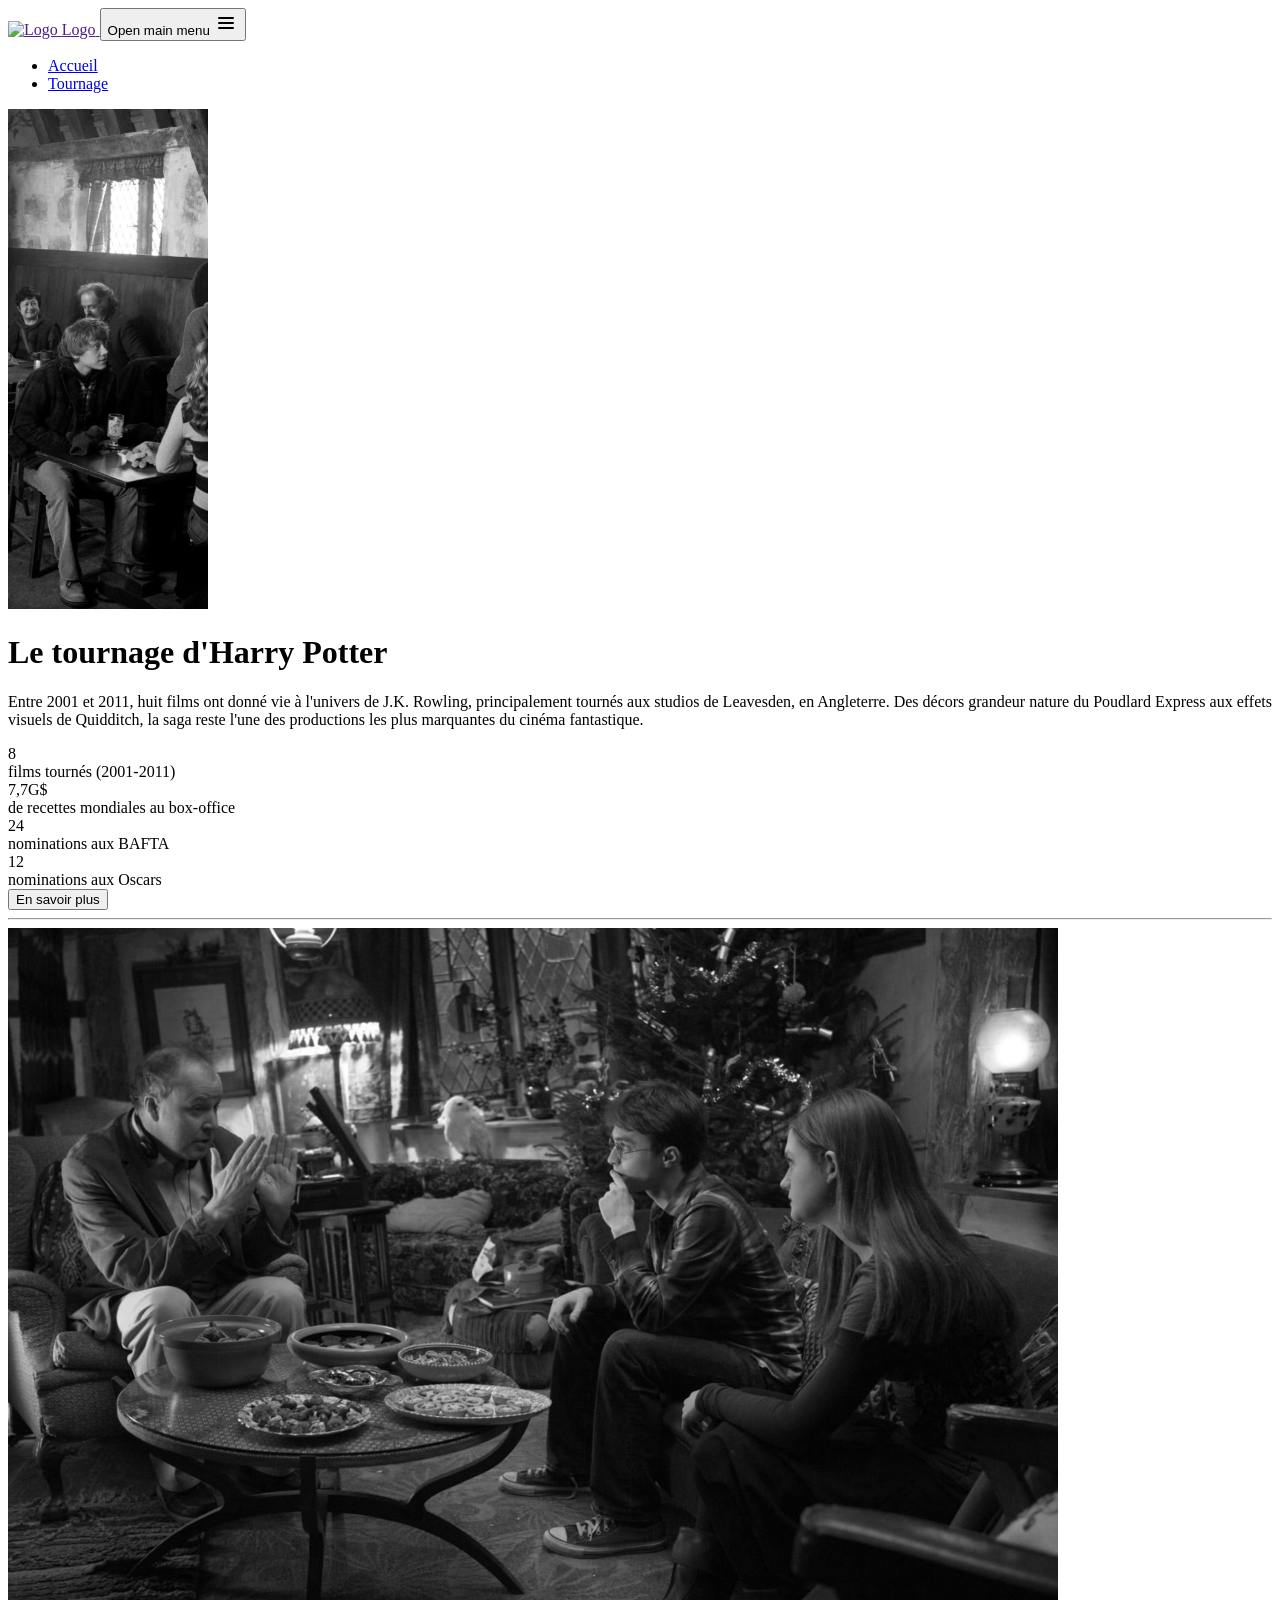
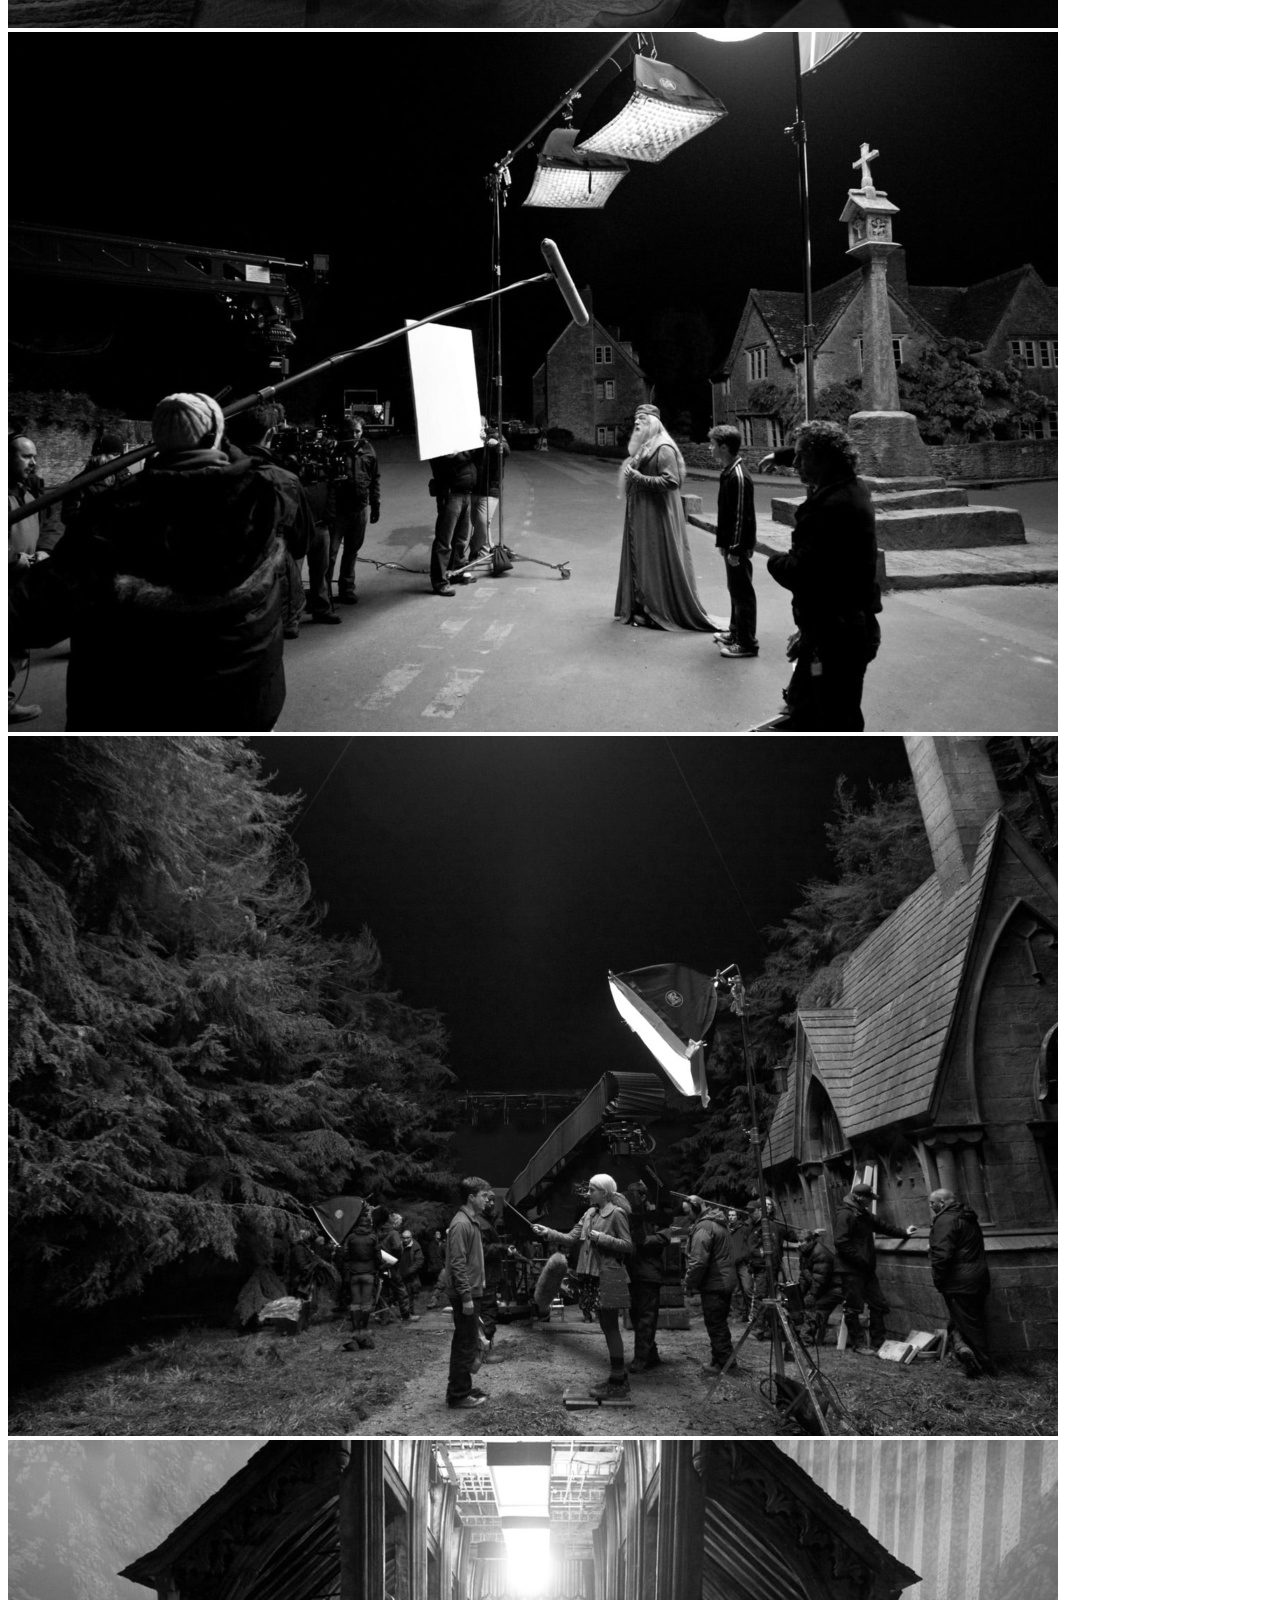
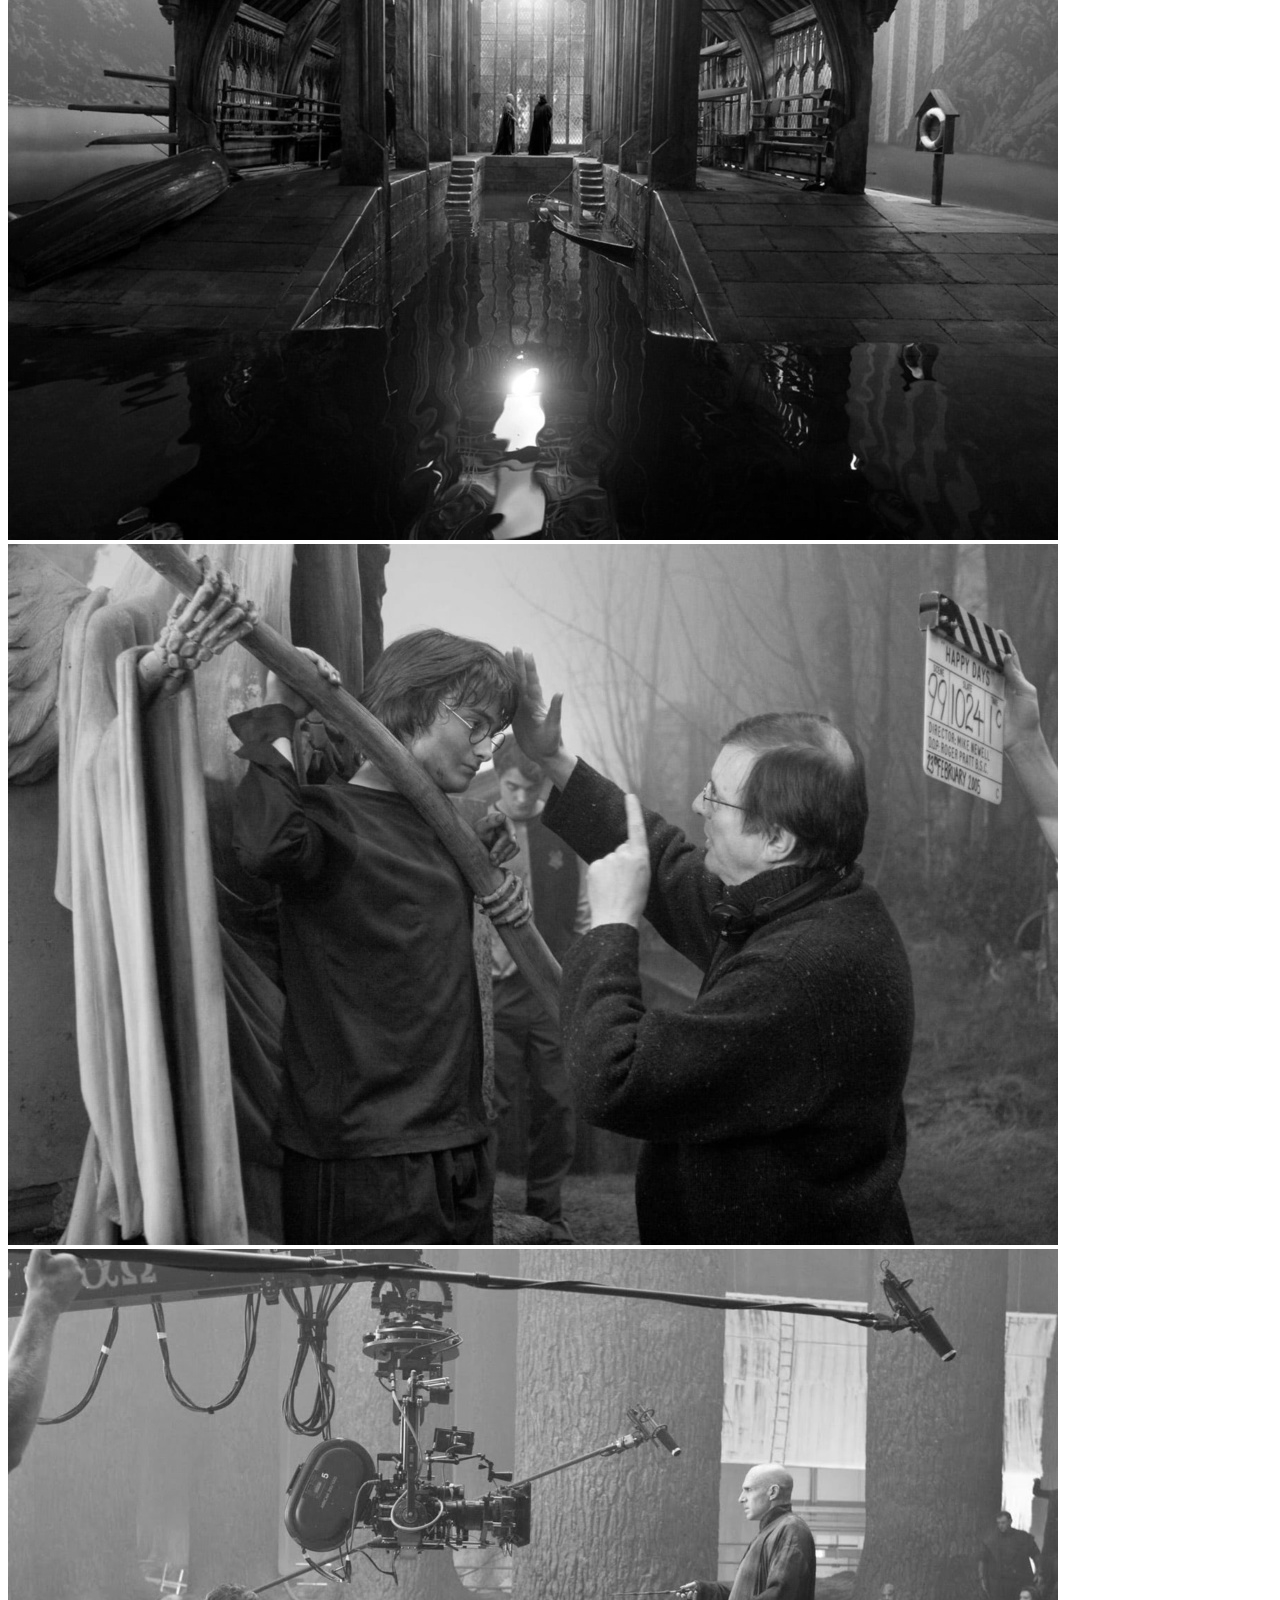
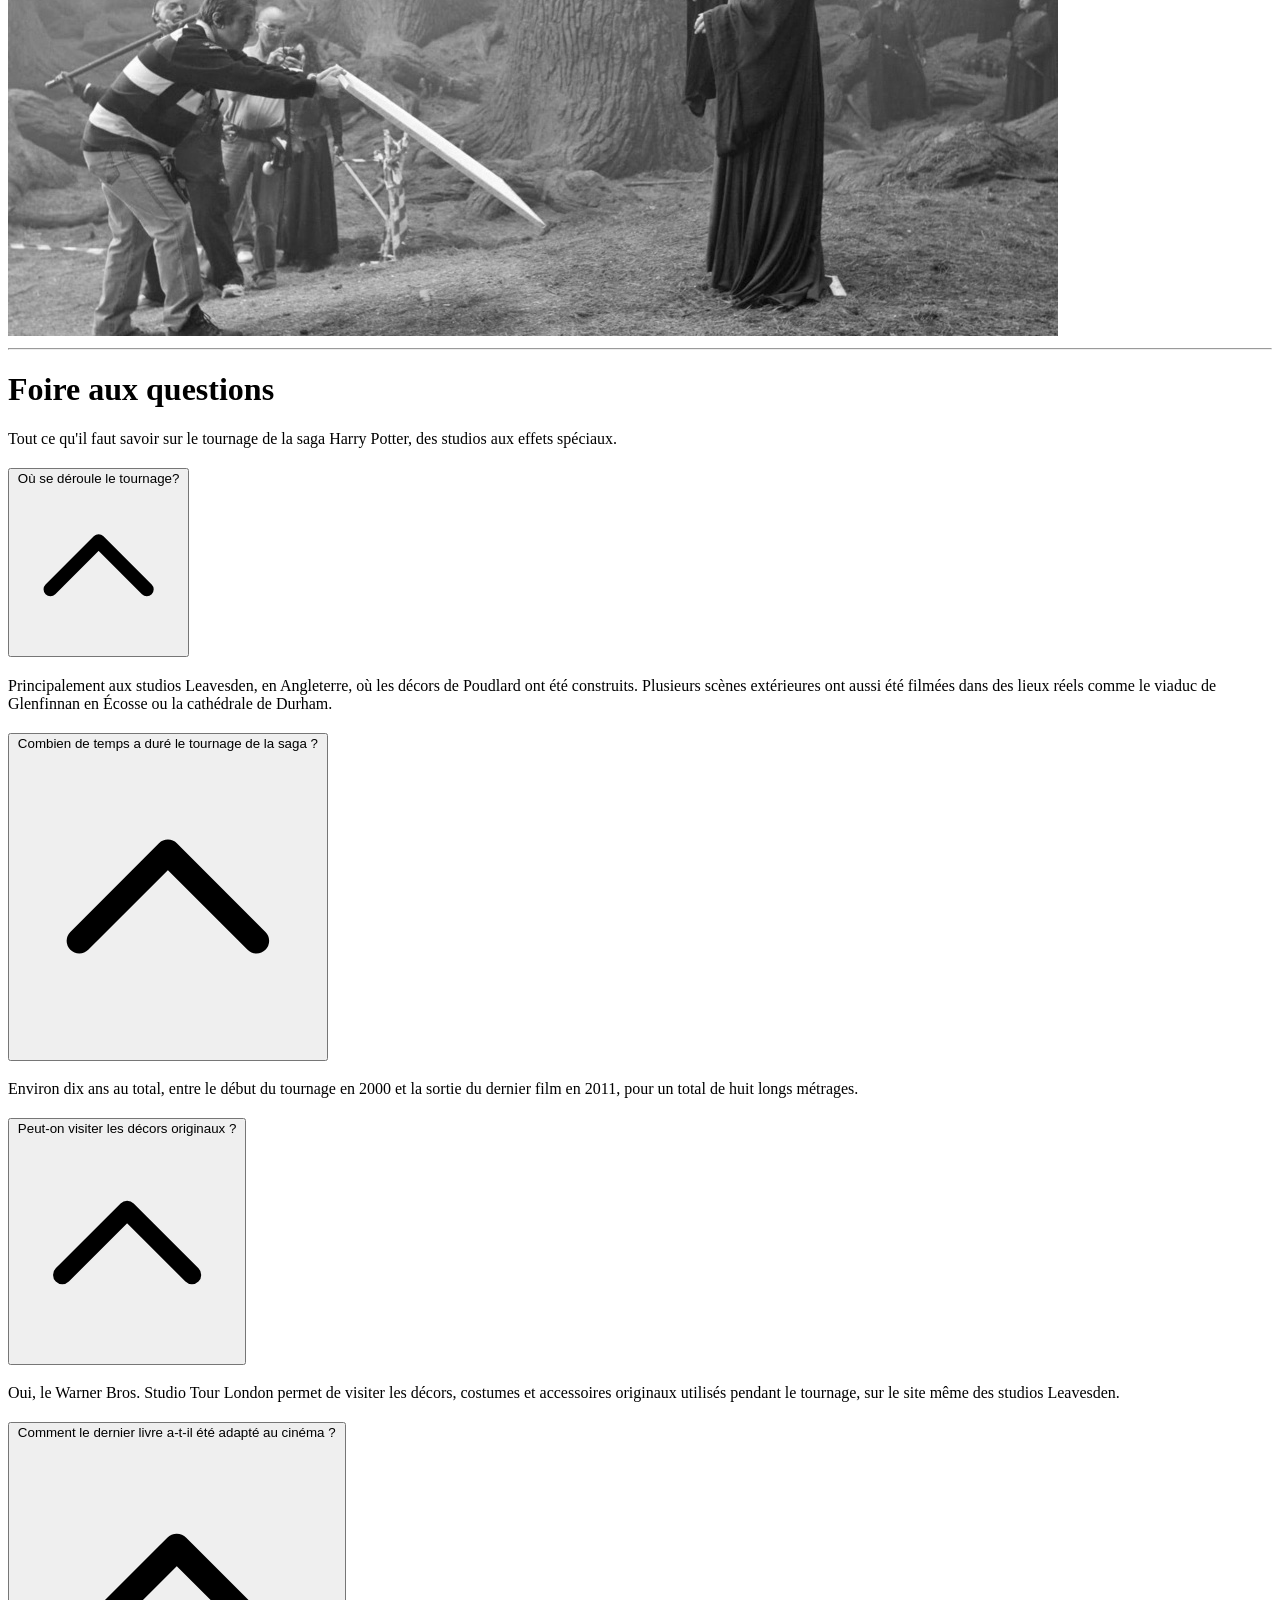
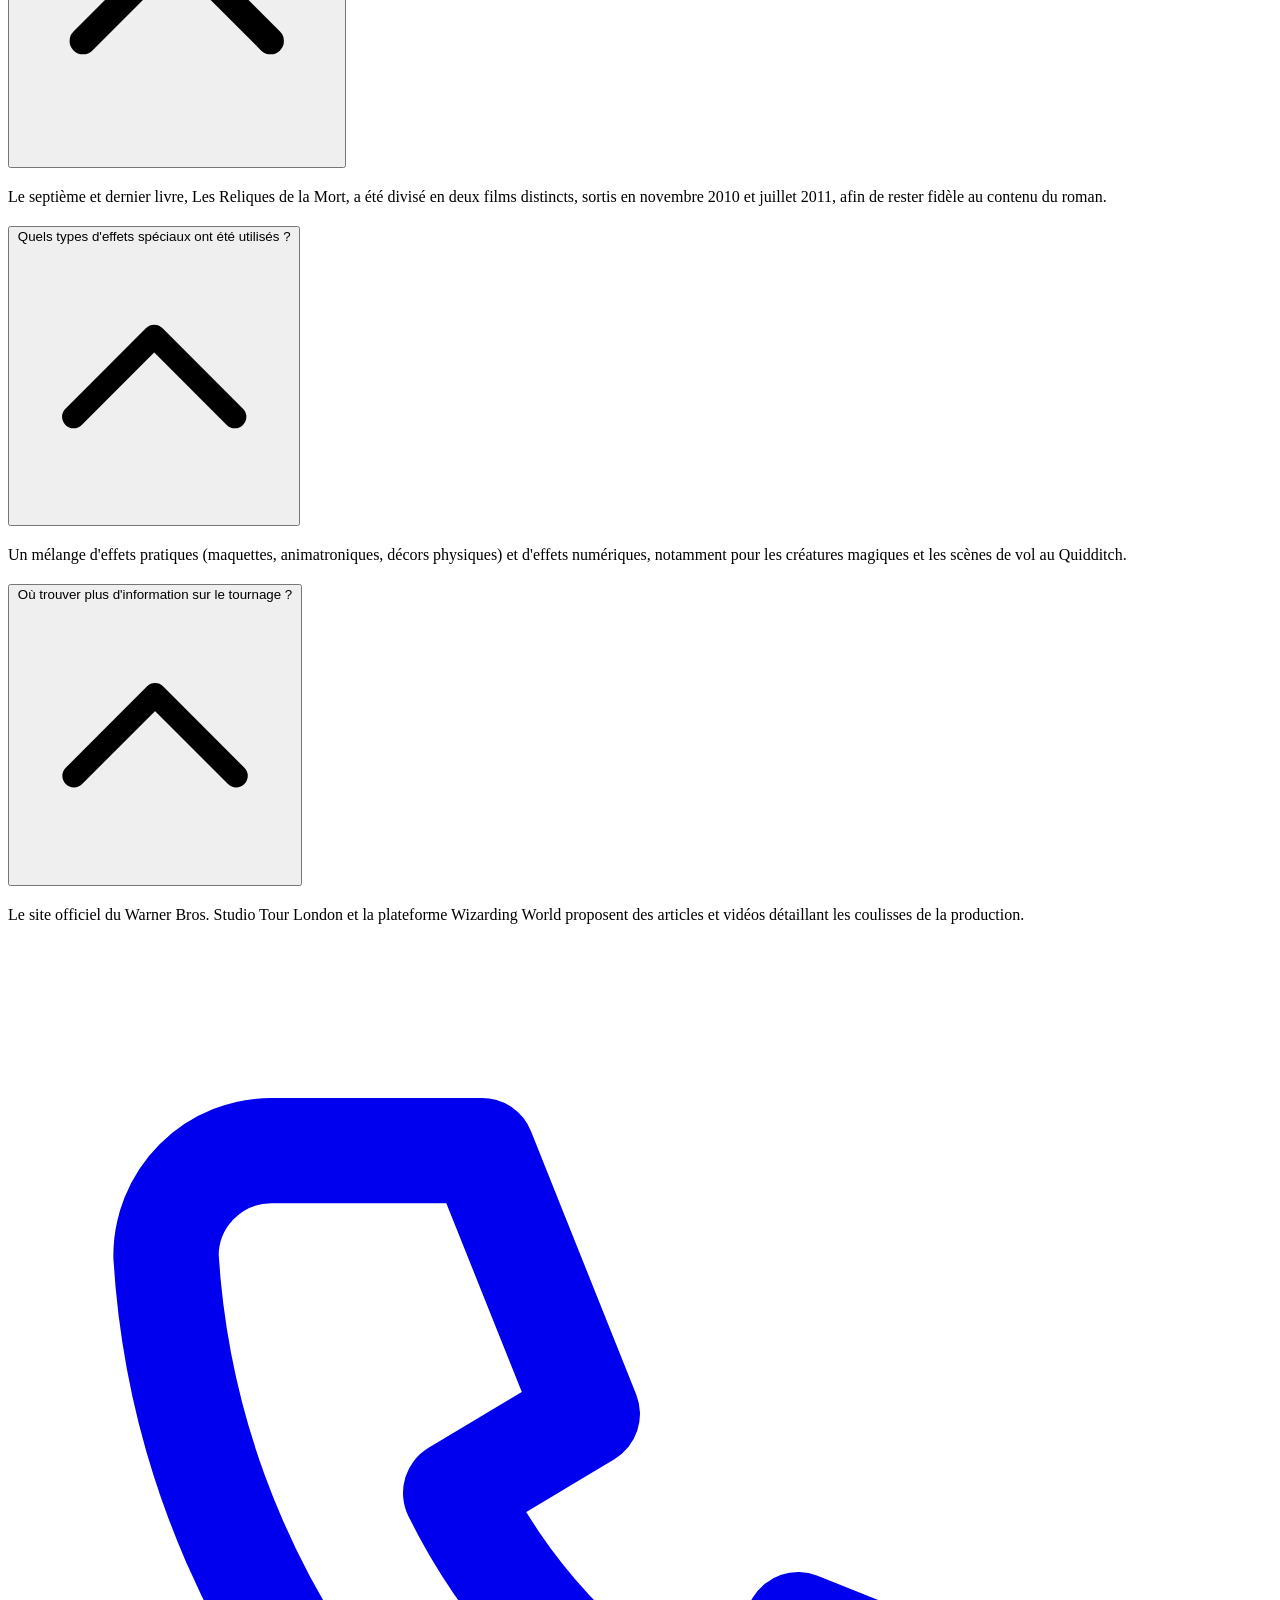
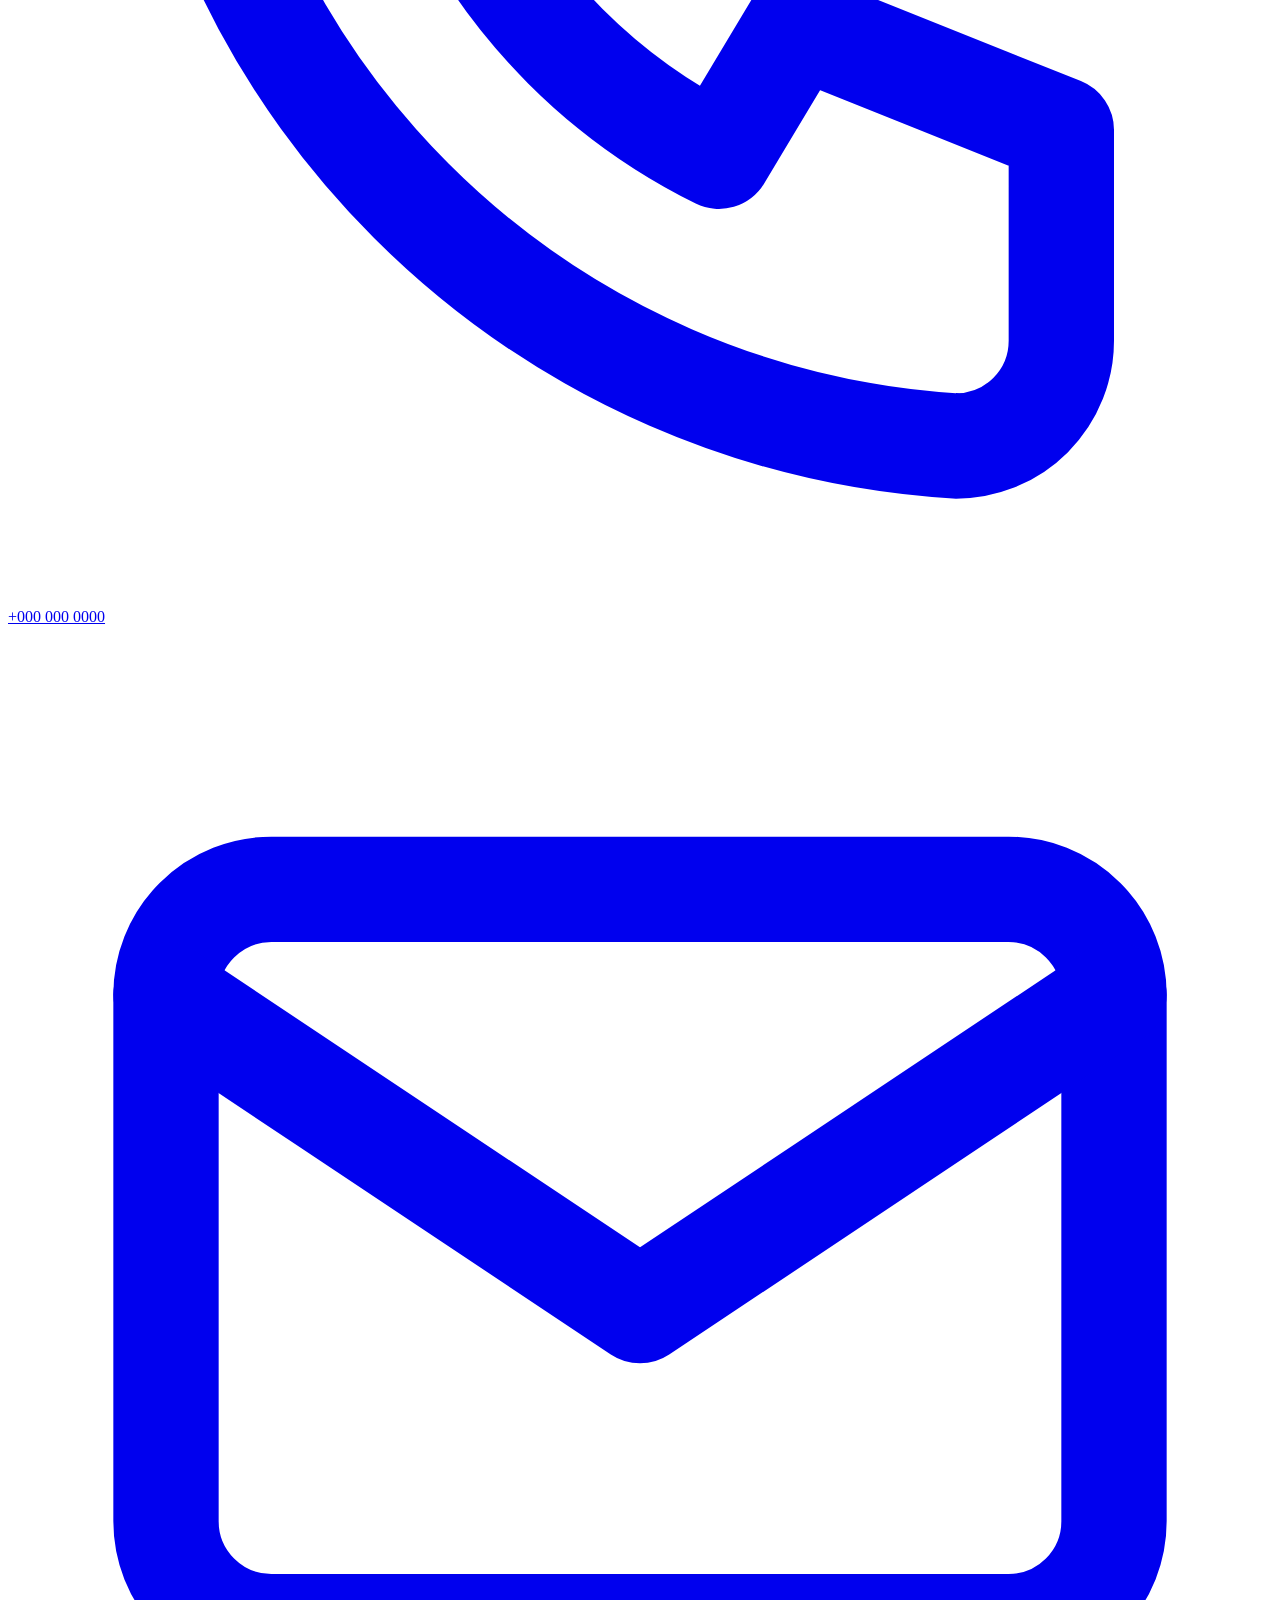
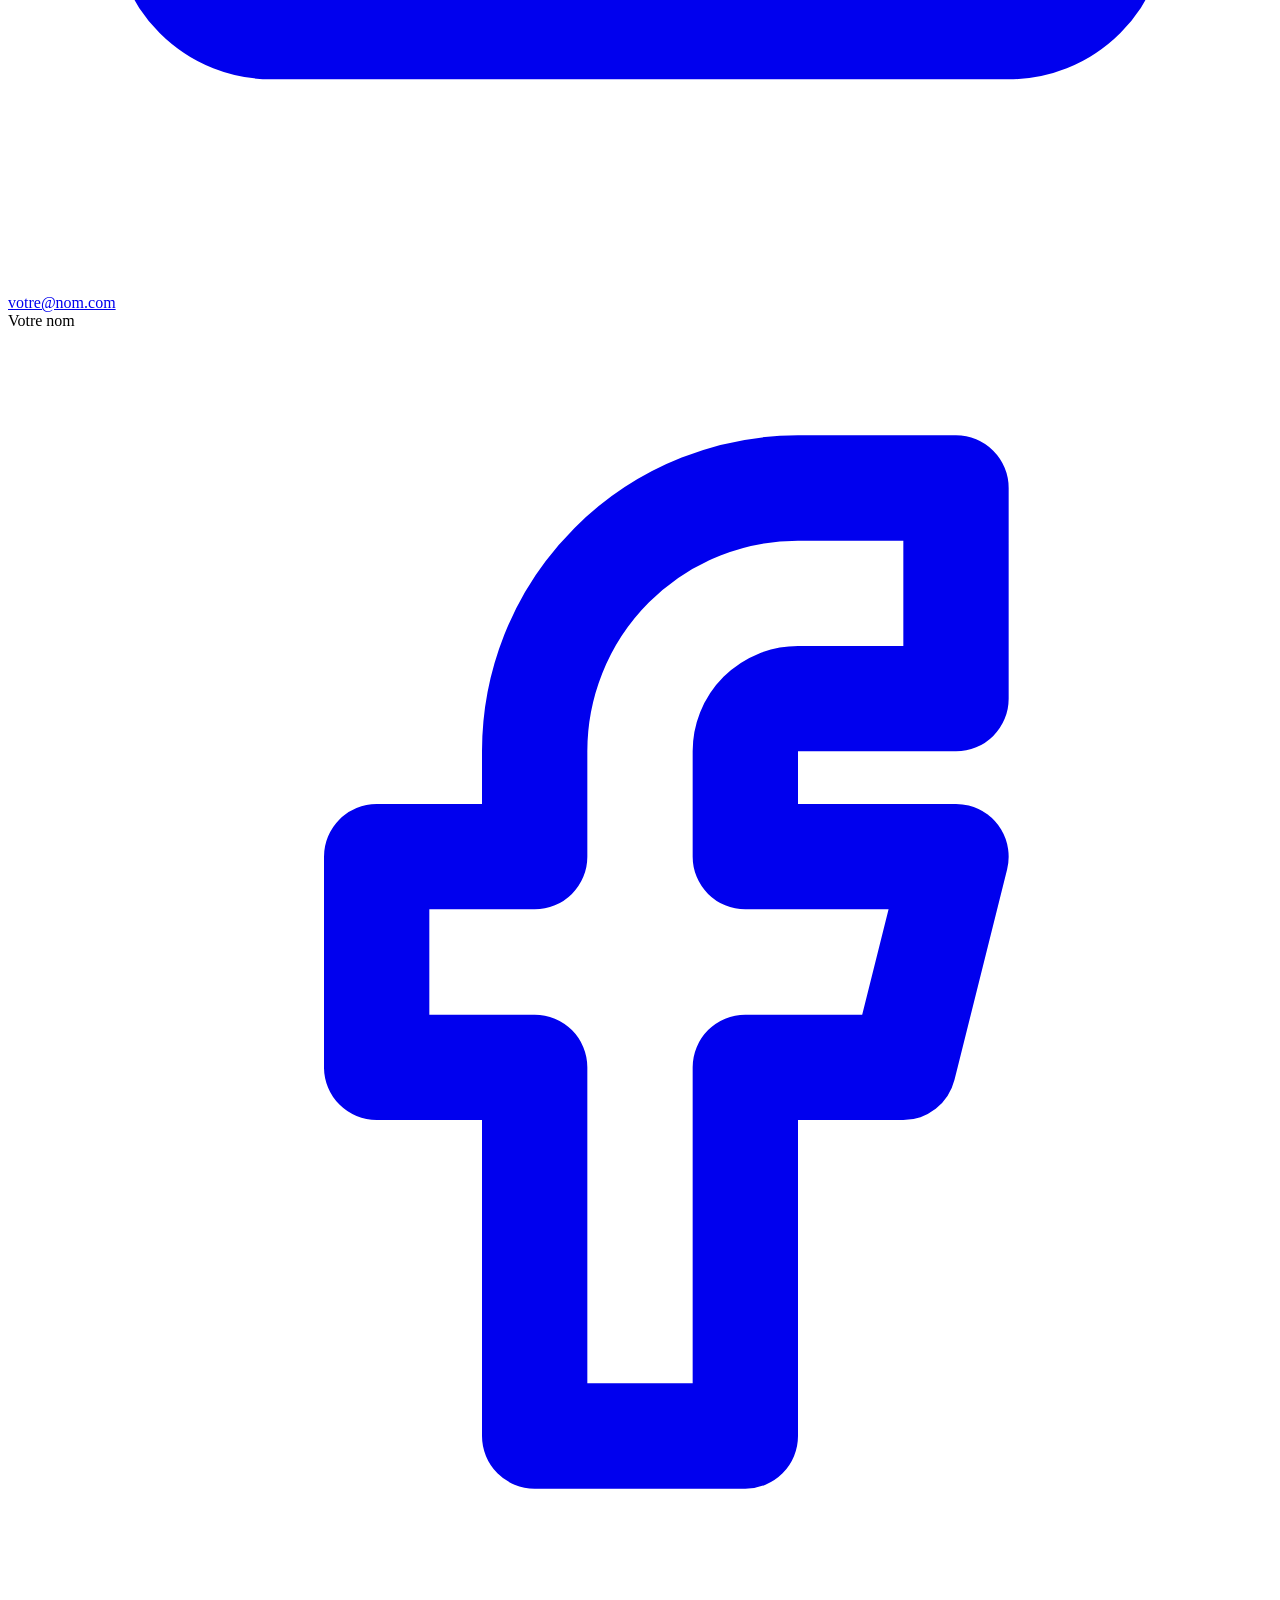
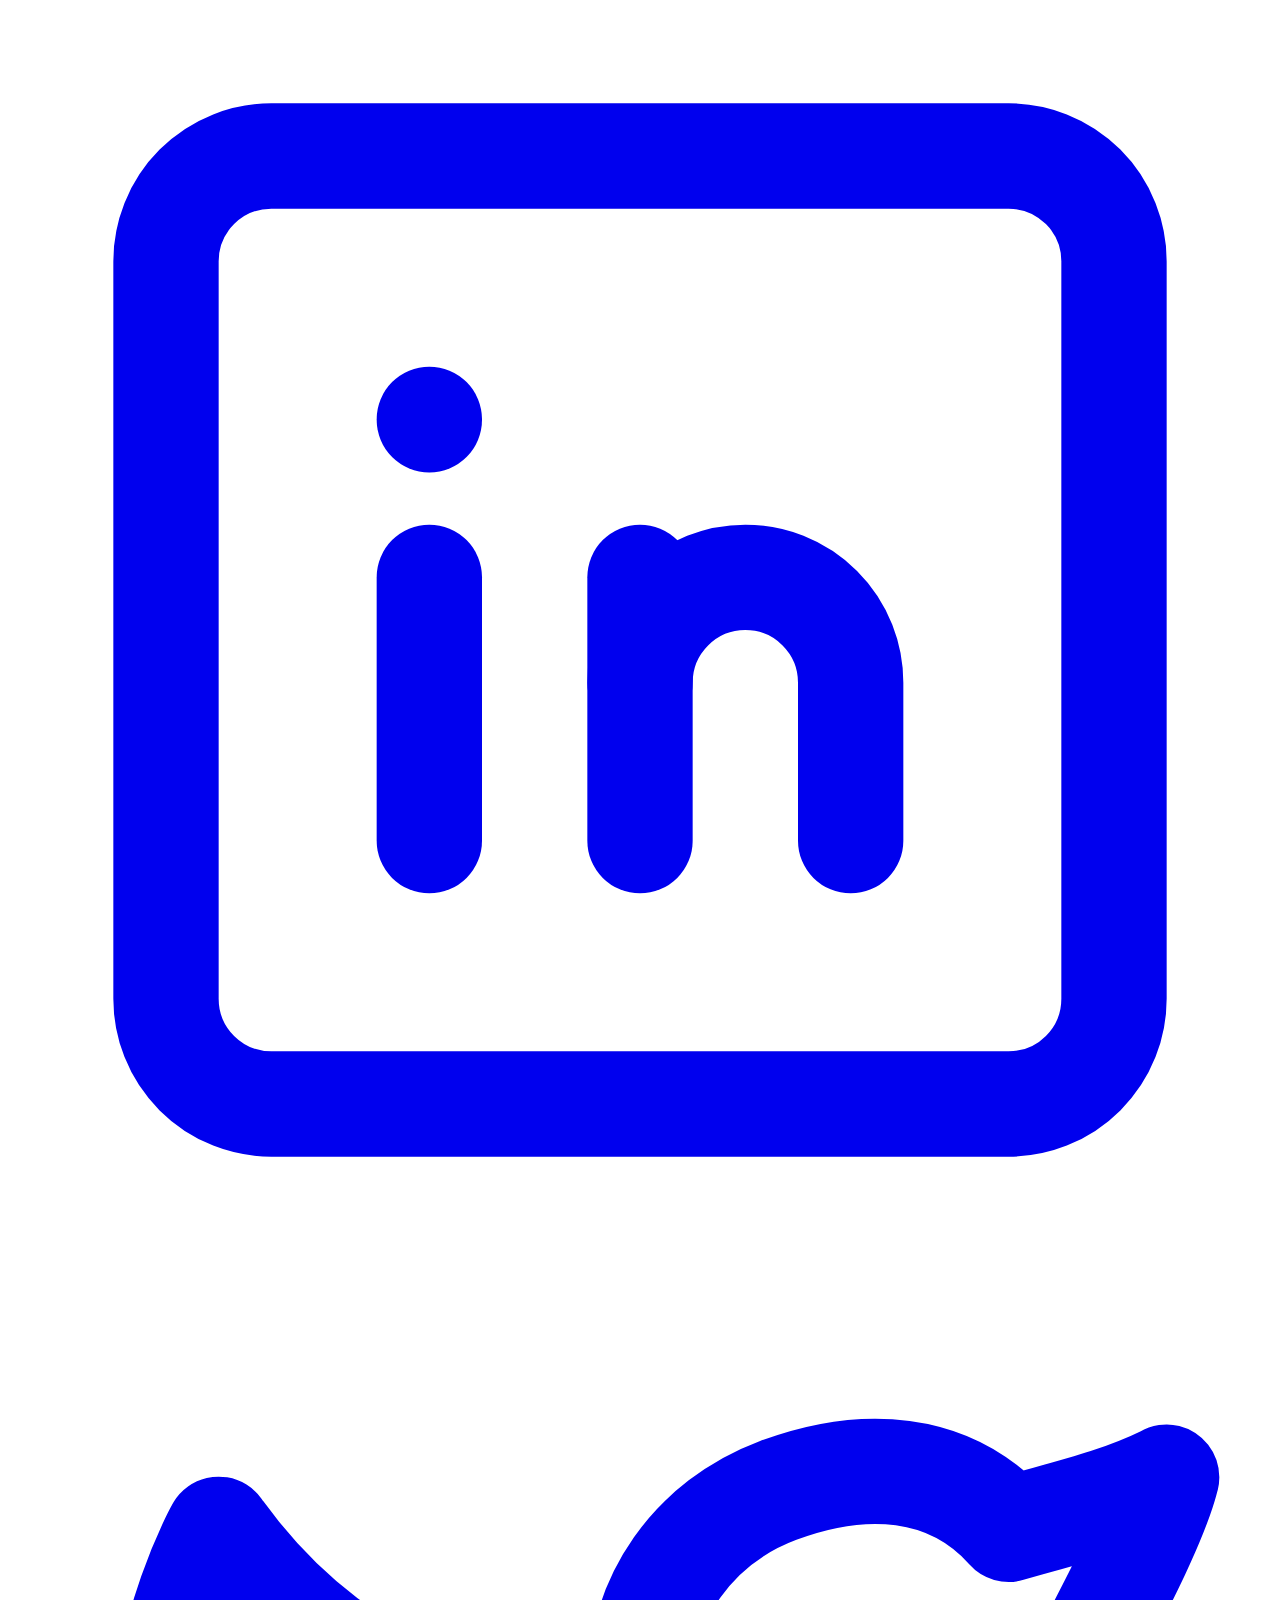
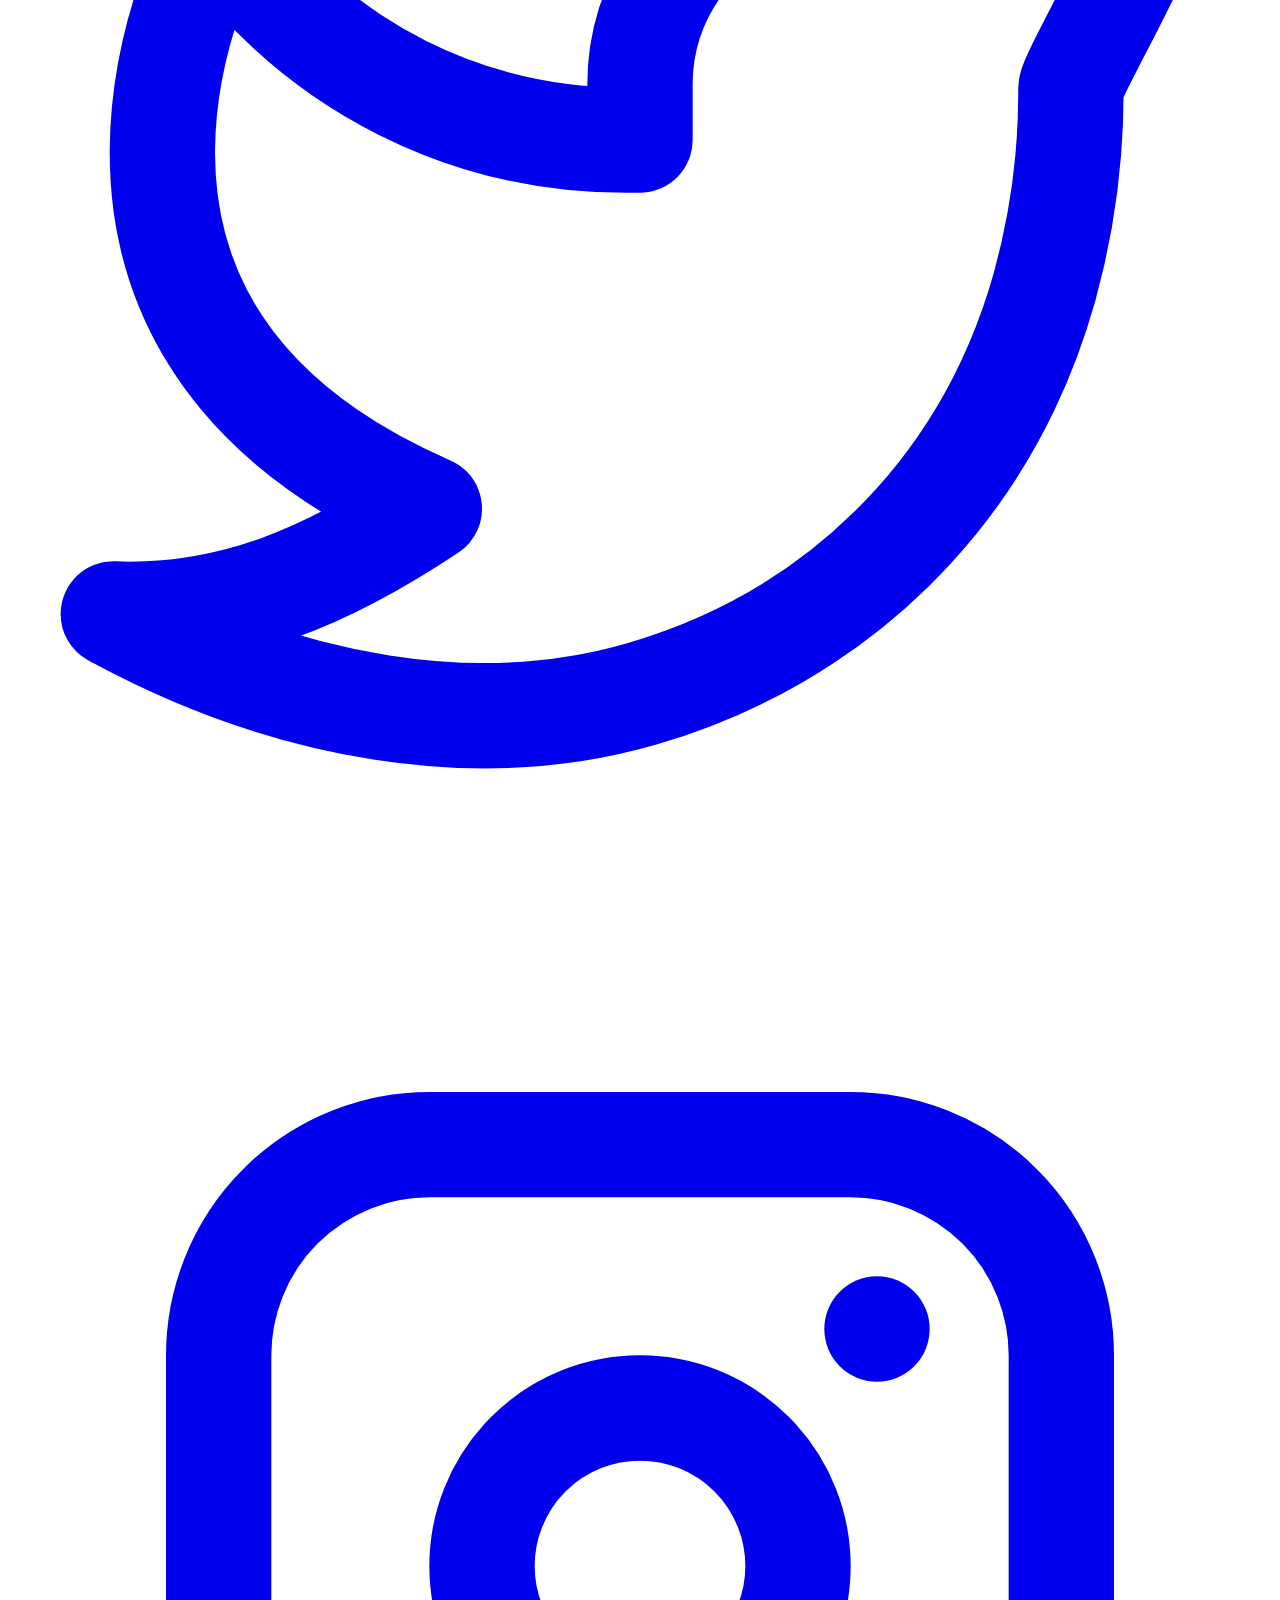
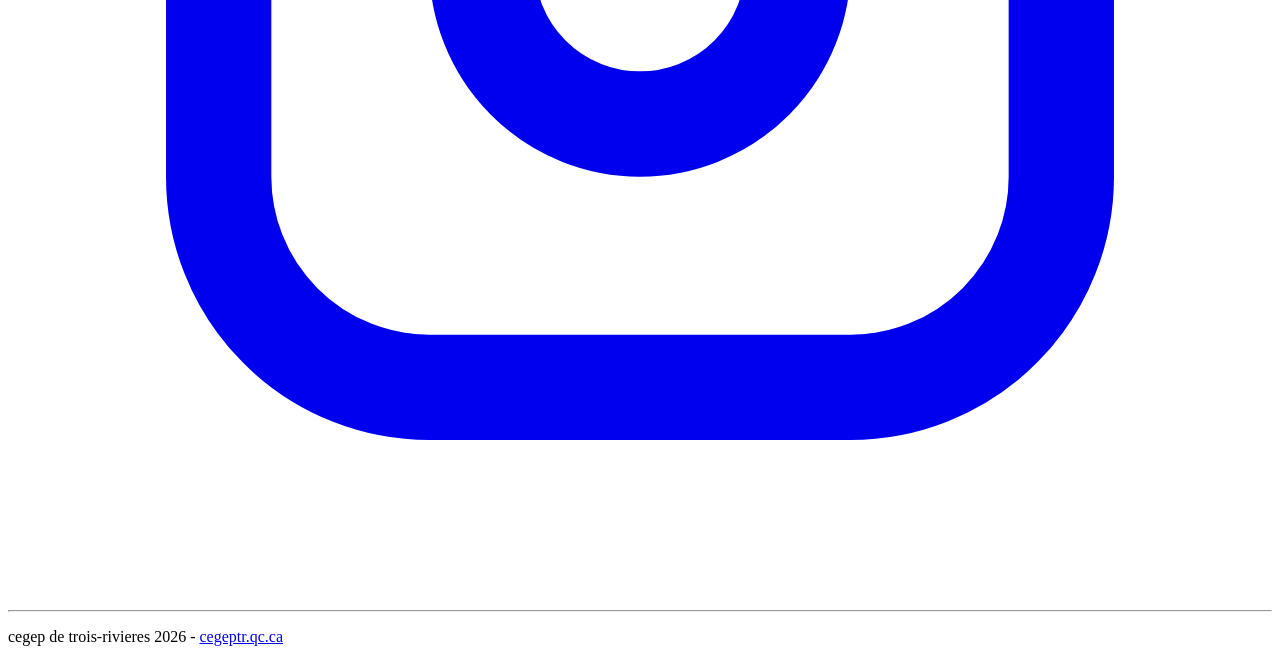
==== commit 92c74fe4: "changer le texte pour adapter au film + animation image + méthodologie bem" ====
--- a/tournage.html
+++ b/tournage.html
@@ -12,6 +12,7 @@
   <link rel="stylesheet" href="css/style.css" />
 
   <link href="https://unpkg.com/tailwindcss@^1.0/dist/tailwind.min.css" rel="stylesheet">
+
 
 </head>
 
@@ -57,43 +58,42 @@
      <!-- section tournage -->
     <div class="grid grid-cols-1 md:grid-cols-2 gap-4 mb-8">
 
-      <div class="bg-gray-200 p-4">
-        <img src="/media/tournage2.jpg" alt="Tournage" class="object-cover h-600 w-full" />
+      <div class="bg-gray-200 p-4 tournage-bloc__media">
+        <img src="/media/tournage2.jpg" alt="Tournage" class="object-cover h-600 w-full tournage-bloc__image" />
       </div>
 
       <div>
-        <h1 class="text-3xl font-bold text-gray-900">Page tournage</h1>
+        <h1 class="text-3xl font-bold text-gray-900">Le tournage d'Harry Potter</h1>
 
         <p class="mt-4 text-gray-700">
-          Lorem ipsum dolor sit amet, consectetur adipiscing elit. Sed do eiusmod tempor incididunt ut labore et dolore
-          magna aliqua.
+          Entre 2001 et 2011, huit films ont donné vie à l'univers de J.K. Rowling, principalement tournés aux studios de Leavesden, en Angleterre. Des décors grandeur nature du Poudlard Express aux effets visuels de Quidditch, la saga reste l'une des productions les plus marquantes du cinéma fantastique.
         </p>
 
         <div class="grid grid-cols-2 gap-4">
           <div class="mt-4">
-            <div class="text-2xl font-bold text-green-500">44M</div>
-            <span class="text-gray-700">sold for </span>
+            <div class="text-base font-bold text-green-500">8</div>
+            <span class="text-gray-700 text-sm leading-none">films tournés (2001-2011)</span>
           </div>
 
           <div class="mt-4">
-            <div class="text-2xl font-bold text-green-500">324B</div>
-            <span class="text-gray-700">daily content uploaded</span>
+            <div class="text-base font-bold text-green-500">7,7G$</div>
+            <span class="text-gray-700 text-sm leading-none">de recettes mondiales au box-office</span>
           </div>
 
           <div class="mt-4">
-            <div class="text-2xl font-bold text-green-500">230K</div>
-            <span class="text-gray-700">hourly active users</span>
+            <div class="text-base font-bold text-green-500">24</div>
+            <span class="text-gray-700 text-sm leading-none">nominations aux BAFTA</span>
           </div>
 
           <div class="mt-4">
-            <div class="text-2xl font-bold text-green-500">12</div>
-            <span class="text-gray-700">awards won</span>
+            <div class="text-base font-bold text-green-500">12</div>
+            <span class="text-gray-700 text-sm">nominations aux Oscars</span>
           </div>
         </div>
 
         <div class="mt-4">
           <button class="bg-blue-500 hover:bg-blue-700 text-white font-bold py-2 px-4 rounded hover:shadow-lg transition duration-300">
-            learn more
+            En savoir plus
           </button>
         </div>
       </div>
@@ -103,29 +103,29 @@
     <hr class="my-8">
 
    <!-- section 2 - tournage -->
-    <div class="grid grid-cols-1 md:grid-cols-3 gap-4">
-      <div class="bg-gray-200 p-4">
-        <img src="/media/behind1.jpg" alt="Behind the scenes" class="w-full h-auto" />
-      </div>
-
-      <div class="bg-gray-200 p-4">
-        <img src="/media/behind2.jpg" alt="Behind the scenes" class="w-full h-auto" />
-      </div>
-
-      <div class="bg-gray-200 p-4">
-        <img src="/media/behind3.jpg" alt="Behind the scenes" class="w-full h-auto" />
-      </div>
-
-      <div class="bg-gray-200 p-4">
-        <img src="/media/behind4.jpg" alt="Behind the scenes" class="w-full h-auto" />
-      </div>
-
-      <div class="bg-gray-200 p-4">
-        <img src="/media/behind5.jpg" alt="Behind the scenes" class="w-full h-auto" />
-      </div>
-
-      <div class="bg-gray-200 p-4">
-        <img src="/media/behind6.jpg" alt="Behind the scenes" class="w-full h-auto" />
+    <div class="grid grid-cols-1 md:grid-cols-3 gap-4 tournage-galerie">
+      <div class="bg-gray-200 p-4 tournage-item">
+        <img src="/media/behind1.jpg" alt="Behind the scenes" class="w-full h-auto tournage-item__image" />
+      </div>
+
+      <div class="bg-gray-200 p-4 tournage-item">
+        <img src="/media/behind2.jpg" alt="Behind the scenes" class="w-full h-auto tournage-item__image" />
+      </div>
+
+      <div class="bg-gray-200 p-4 tournage-item">
+        <img src="/media/behind3.jpg" alt="Behind the scenes" class="w-full h-auto tournage-item__image" />
+      </div>
+
+      <div class="bg-gray-200 p-4 tournage-item">
+        <img src="/media/behind4.jpg" alt="Behind the scenes" class="w-full h-auto tournage-item__image" />
+      </div>
+
+      <div class="bg-gray-200 p-4 tournage-item">
+        <img src="/media/behind5.jpg" alt="Behind the scenes" class="w-full h-auto tournage-item__image" />
+      </div>
+
+      <div class="bg-gray-200 p-4 tournage-item">
+        <img src="/media/behind6.jpg" alt="Behind the scenes" class="w-full h-auto tournage-item__image" />
       </div>
     </div>
 
@@ -133,10 +133,9 @@
 
     <!-- section 2 - faq -->
     <div>
-      <h1 class="text-3xl font-bold text-gray-900 text-center">Section 2</h1>
-      <p class="mt-4 text-gray-700 text-center">
-        Lorem ipsum dolor sit amet, consectetur adipiscing elit. Sed do eiusmod tempor incididunt ut labore et dolore
-        magna aliqua.
+      <h1 class="text-3xl font-bold text-gray-900 text-center">Foire aux questions</h1>
+      <p class="mt-4 text-gray-700 text-center p-5">
+        Tout ce qu'il faut savoir sur le tournage de la saga Harry Potter, des studios aux effets spéciaux.
       </p>
 
 
@@ -148,7 +147,7 @@
       <h2 id="accordion-example-heading-1">
         <button type="button" class="flex items-center justify-between w-full px-4 py-4 font-medium text-gray-900 bg-white hover:bg-gray-50 gap-3"
           data-accordion-target="#accordion-example-body-1" aria-expanded="false" aria-controls="accordion-example-body-1">
-          <span class="text-left text-sm">What is Flowbite?</span>
+          <span class="text-left text-sm">Où se déroule le tournage?</span>
           <svg data-accordion-icon class="w-4 h-4 shrink-0 transition-transform duration-200" aria-hidden="true" xmlns="http://www.w3.org/2000/svg" fill="none" viewBox="0 0 24 24">
             <path stroke="currentColor" stroke-linecap="round" stroke-linejoin="round" stroke-width="2" d="m5 15 7-7 7 7"/>
           </svg>
@@ -156,7 +155,7 @@
       </h2>
       <div id="accordion-example-body-1" class="hidden" aria-labelledby="accordion-example-heading-1">
         <div class="px-4 py-4 border-t border-gray-200 bg-gray-50 text-sm text-gray-600">
-          <p>Flowbite is an open-source library of interactive components built on top of Tailwind CSS.</p>
+          <p>Principalement aux studios Leavesden, en Angleterre, où les décors de Poudlard ont été construits. Plusieurs scènes extérieures ont aussi été filmées dans des lieux réels comme le viaduc de Glenfinnan en Écosse ou la cathédrale de Durham.</p>
         </div>
       </div>
     </div>
@@ -165,7 +164,7 @@
       <h2 id="accordion-example-heading-2">
         <button type="button" class="flex items-center justify-between w-full px-4 py-4 font-medium text-gray-900 bg-white hover:bg-gray-50 gap-3"
           data-accordion-target="#accordion-example-body-2" aria-expanded="false" aria-controls="accordion-example-body-2">
-          <span class="text-left text-sm">Is there a Figma file available?</span>
+          <span class="text-left text-sm">Combien de temps a duré le tournage de la saga ?</span>
           <svg data-accordion-icon class="w-4 h-4 shrink-0 transition-transform duration-200" aria-hidden="true" xmlns="http://www.w3.org/2000/svg" fill="none" viewBox="0 0 24 24">
             <path stroke="currentColor" stroke-linecap="round" stroke-linejoin="round" stroke-width="2" d="m5 15 7-7 7 7"/>
           </svg>
@@ -173,7 +172,7 @@
       </h2>
       <div id="accordion-example-body-2" class="hidden" aria-labelledby="accordion-example-heading-2">
         <div class="px-4 py-4 border-t border-gray-200 bg-gray-50 text-sm text-gray-600">
-          <p>Yes, every component has a Figma equivalent in our design system.</p>
+          <p>Environ dix ans au total, entre le début du tournage en 2000 et la sortie du dernier film en 2011, pour un total de huit longs métrages.</p>
         </div>
       </div>
     </div>
@@ -182,7 +181,7 @@
       <h2 id="accordion-example-heading-3">
         <button type="button" class="flex items-center justify-between w-full px-4 py-4 font-medium text-gray-900 bg-white hover:bg-gray-50 gap-3"
           data-accordion-target="#accordion-example-body-3" aria-expanded="false" aria-controls="accordion-example-body-3">
-          <span class="text-left text-sm">All the tools fits in the file font and a businessman?</span>
+          <span class="text-left text-sm">Peut-on visiter les décors originaux ?</span>
           <svg data-accordion-icon class="w-4 h-4 shrink-0 transition-transform duration-200" aria-hidden="true" xmlns="http://www.w3.org/2000/svg" fill="none" viewBox="0 0 24 24">
             <path stroke="currentColor" stroke-linecap="round" stroke-linejoin="round" stroke-width="2" d="m5 15 7-7 7 7"/>
           </svg>
@@ -190,7 +189,7 @@
       </h2>
       <div id="accordion-example-body-3" class="hidden" aria-labelledby="accordion-example-heading-3">
         <div class="px-4 py-4 border-t border-gray-200 bg-gray-50 text-sm text-gray-600">
-          <p>Lorem ipsum dolor sit amet, consectetur adipiscing elit.</p>
+          <p>Oui, le Warner Bros. Studio Tour London permet de visiter les décors, costumes et accessoires originaux utilisés pendant le tournage, sur le site même des studios Leavesden.</p>
         </div>
       </div>
     </div>
@@ -202,7 +201,7 @@
       <h2 id="accordion-example-heading-4">
         <button type="button" class="flex items-center justify-between w-full px-4 py-4 font-medium text-gray-900 bg-white hover:bg-gray-50 gap-3"
           data-accordion-target="#accordion-example-body-4" aria-expanded="false" aria-controls="accordion-example-body-4">
-          <span class="text-left text-sm">What are the differences between Flowbite and Tailwind UI?</span>
+          <span class="text-left text-sm">Comment le dernier livre a-t-il été adapté au cinéma ?</span>
           <svg data-accordion-icon class="w-4 h-4 shrink-0 transition-transform duration-200" aria-hidden="true" xmlns="http://www.w3.org/2000/svg" fill="none" viewBox="0 0 24 24">
             <path stroke="currentColor" stroke-linecap="round" stroke-linejoin="round" stroke-width="2" d="m5 15 7-7 7 7"/>
           </svg>
@@ -210,7 +209,7 @@
       </h2>
       <div id="accordion-example-body-4" class="hidden" aria-labelledby="accordion-example-heading-4">
         <div class="px-4 py-4 border-t border-gray-200 bg-gray-50 text-sm text-gray-600">
-          <p>Flowbite is open source under MIT, whereas Tailwind UI is a paid product.</p>
+          <p>Le septième et dernier livre, Les Reliques de la Mort, a été divisé en deux films distincts, sortis en novembre 2010 et juillet 2011, afin de rester fidèle au contenu du roman.</p>
         </div>
       </div>
     </div>
@@ -219,7 +218,7 @@
       <h2 id="accordion-example-heading-5">
         <button type="button" class="flex items-center justify-between w-full px-4 py-4 font-medium text-gray-900 bg-white hover:bg-gray-50 gap-3"
           data-accordion-target="#accordion-example-body-5" aria-expanded="false" aria-controls="accordion-example-body-5">
-          <span class="text-left text-sm">Where can I find the documentation?</span>
+          <span class="text-left text-sm">Quels types d'effets spéciaux ont été utilisés ?</span>
           <svg data-accordion-icon class="w-4 h-4 shrink-0 transition-transform duration-200" aria-hidden="true" xmlns="http://www.w3.org/2000/svg" fill="none" viewBox="0 0 24 24">
             <path stroke="currentColor" stroke-linecap="round" stroke-linejoin="round" stroke-width="2" d="m5 15 7-7 7 7"/>
           </svg>
@@ -227,7 +226,7 @@
       </h2>
       <div id="accordion-example-body-5" class="hidden" aria-labelledby="accordion-example-heading-5">
         <div class="px-4 py-4 border-t border-gray-200 bg-gray-50 text-sm text-gray-600">
-          <p>Check out the official website for the full documentation and examples.</p>
+          <p>Un mélange d'effets pratiques (maquettes, animatroniques, décors physiques) et d'effets numériques, notamment pour les créatures magiques et les scènes de vol au Quidditch.</p>
         </div>
       </div>
     </div>
@@ -236,7 +235,7 @@
       <h2 id="accordion-example-heading-6">
         <button type="button" class="flex items-center justify-between w-full px-4 py-4 font-medium text-gray-900 bg-white hover:bg-gray-50 gap-3"
           data-accordion-target="#accordion-example-body-6" aria-expanded="false" aria-controls="accordion-example-body-6">
-          <span class="text-left text-sm">Lorem ipsum dolor sit amet, consectetur adipiscing elit?</span>
+          <span class="text-left text-sm">Où trouver plus d'information sur le tournage ?</span>
           <svg data-accordion-icon class="w-4 h-4 shrink-0 transition-transform duration-200" aria-hidden="true" xmlns="http://www.w3.org/2000/svg" fill="none" viewBox="0 0 24 24">
             <path stroke="currentColor" stroke-linecap="round" stroke-linejoin="round" stroke-width="2" d="m5 15 7-7 7 7"/>
           </svg>
@@ -244,7 +243,7 @@
       </h2>
       <div id="accordion-example-body-6" class="hidden" aria-labelledby="accordion-example-heading-6">
         <div class="px-4 py-4 border-t border-gray-200 bg-gray-50 text-sm text-gray-600">
-          <p>Lorem ipsum dolor sit amet, consectetur adipiscing elit.</p>
+          <p>Le site officiel du Warner Bros. Studio Tour London et la plateforme Wizarding World proposent des articles et vidéos détaillant les coulisses de la production.</p>
         </div>
       </div>
     </div>
--- a/css/style.css
+++ b/css/style.css
@@ -0,0 +1,58 @@
+     .tournage-bloc__media {
+      --tournage-grayscale: 100%;
+      --tournage-grayscale-hover: 0%;
+      --tournage-filter-duration: 0.5s;
+      overflow: hidden;
+    }
+ 
+    .tournage-bloc__image {
+      transition: transform 0.4s ease, filter var(--tournage-filter-duration) ease;
+      animation: fadeInUp 0.6s ease both;
+      filter: grayscale(var(--tournage-grayscale));
+      object-fit: cover;
+    width: 200px;
+    height: 500px;
+    }
+ 
+    .tournage-bloc__media:hover .tournage-bloc__image {
+      transform: scale(1.05);
+      filter: grayscale(var(--tournage-grayscale-hover));
+    }
+ 
+    /* BEM - Bloc "tournage-item" (chaque photo de la grille) */
+    .tournage-item {
+      --tournage-grayscale: 100%;
+      --tournage-grayscale-hover: 0%;
+      --tournage-filter-duration: 0.5s;
+      overflow: hidden;
+    }
+ 
+    .tournage-item__image {
+      transition: transform 0.35s ease, filter var(--tournage-filter-duration) ease;
+      animation: fadeInUp 0.6s ease both;
+      filter: grayscale(var(--tournage-grayscale));
+    }
+ 
+    .tournage-item:hover .tournage-item__image {
+      transform: scale(1.08);
+      filter: grayscale(var(--tournage-grayscale-hover));
+    }
+ 
+    /* Décalage progressif (stagger) de l'animation d'entrée pour la grille */
+    .tournage-galerie .tournage-item:nth-child(1) .tournage-item__image { animation-delay: 0.05s; }
+    .tournage-galerie .tournage-item:nth-child(2) .tournage-item__image { animation-delay: 0.10s; }
+    .tournage-galerie .tournage-item:nth-child(3) .tournage-item__image { animation-delay: 0.15s; }
+    .tournage-galerie .tournage-item:nth-child(4) .tournage-item__image { animation-delay: 0.20s; }
+    .tournage-galerie .tournage-item:nth-child(5) .tournage-item__image { animation-delay: 0.25s; }
+    .tournage-galerie .tournage-item:nth-child(6) .tournage-item__image { animation-delay: 0.30s; }
+ 
+    @keyframes fadeInUp {
+      from {
+        opacity: 0;
+        transform: translateY(20px);
+      }
+      to {
+        opacity: 1;
+        transform: translateY(0);
+      }
+    }
